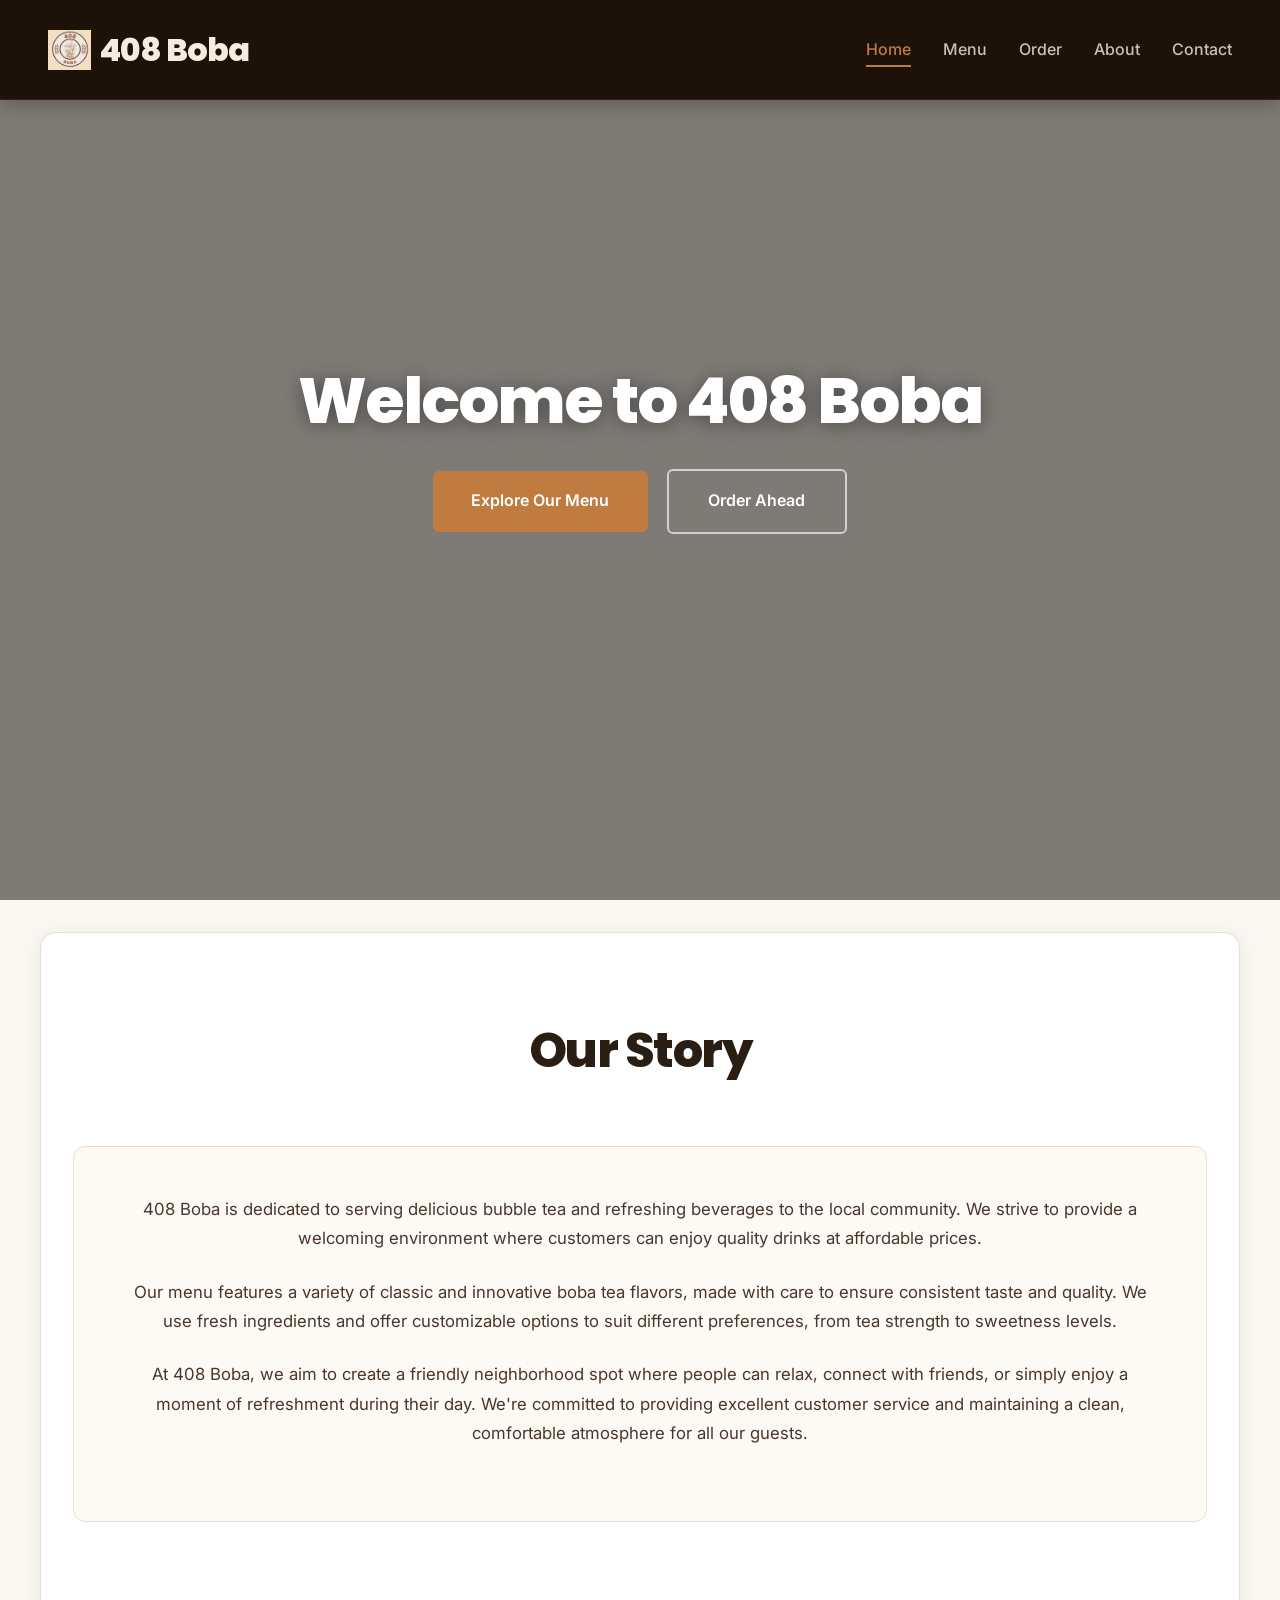
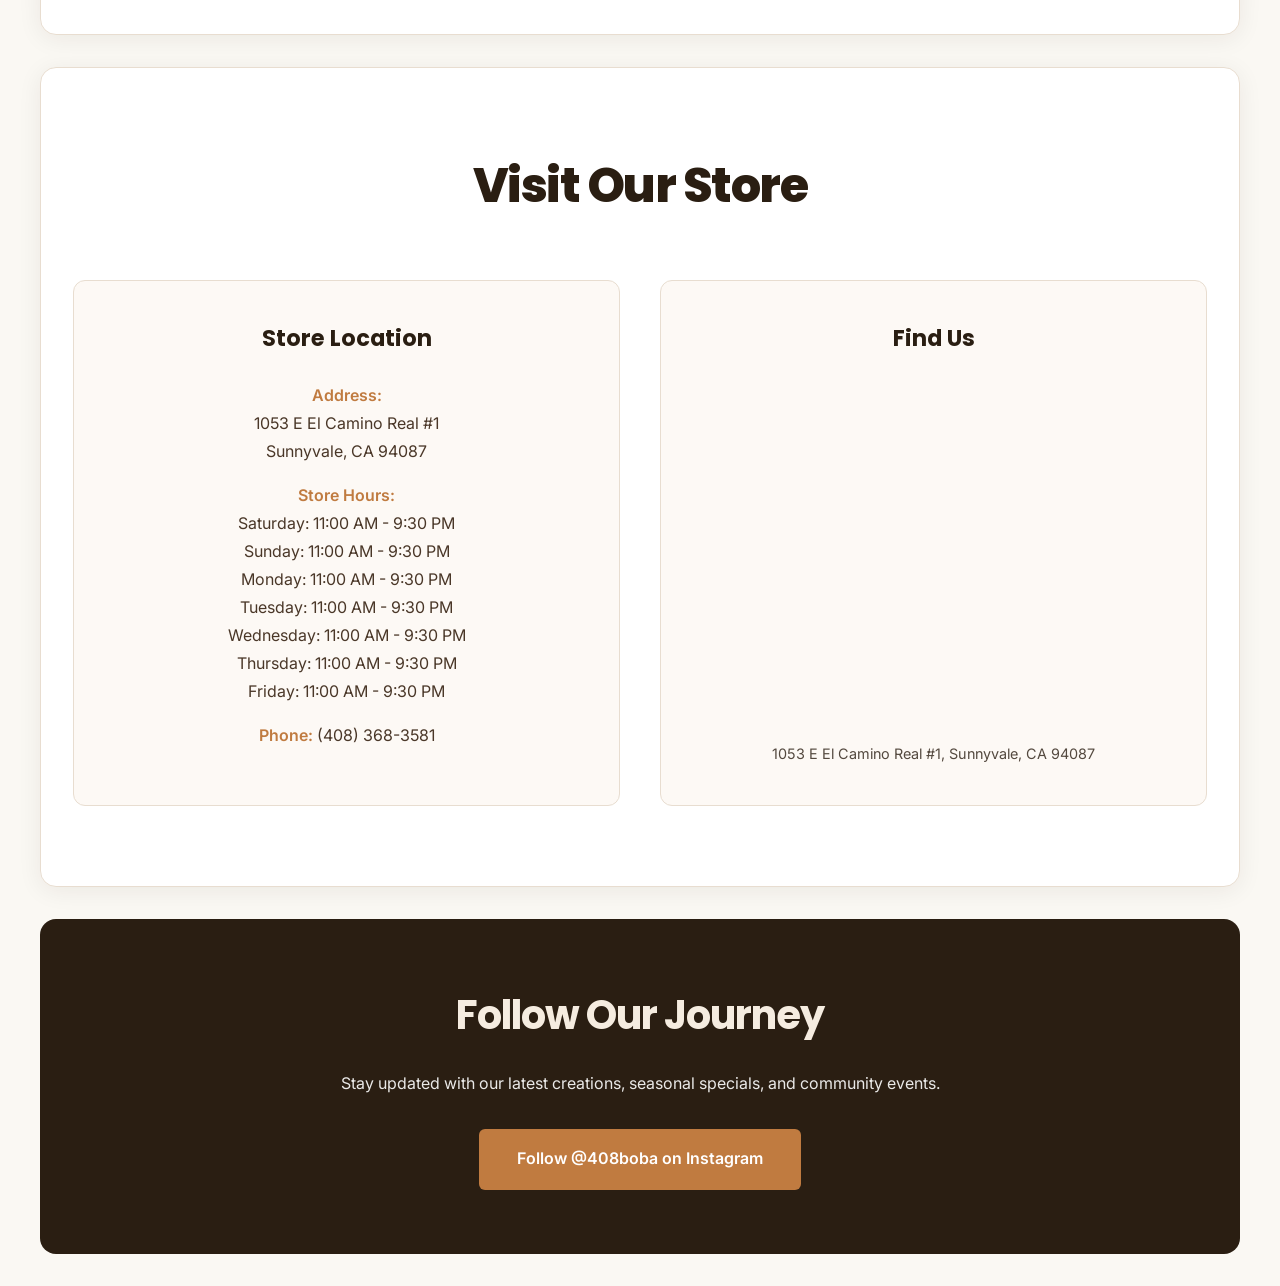
==== index.html @ faef3cdd "Fix File Structure" ====
<!DOCTYPE html>
<html lang="en">
<head>
    <meta charset="UTF-8">
    <meta name="viewport" content="width=device-width, initial-scale=1.0">
    <title>408 Boba - Premium Boba Tea Experience</title>
    <link rel="preconnect" href="https://fonts.googleapis.com">
    <link rel="preconnect" href="https://fonts.gstatic.com" crossorigin>
    <link href="https://fonts.googleapis.com/css2?family=Inter:wght@400;500;600;700&family=Poppins:wght@600;700;800&display=swap" rel="stylesheet">
    <link rel="stylesheet" href="style.css">
</head>
<body style="scroll-behavior: auto;">
    <header>
        <nav>
            <div class="logo">
                <img src="408BobaLogo.avif" alt="408 Boba" class="logo-image">
                <span class="logo-text" onclick="showPage('home')" style="cursor: pointer;">408 Boba</span>
            </div>
            <div class="mobile-menu-toggle" onclick="toggleMobileMenu()">
                <span></span>
                <span></span>
                <span></span>
            </div>
            <ul class="nav-links">
                <li><a href="javascript:void(0)" onclick="showPage('home')" class="nav-link active">Home</a></li>
                <li><a href="javascript:void(0)" onclick="showPage('menu')" class="nav-link">Menu</a></li>
                <li><a href="javascript:void(0)" onclick="showPage('order')" class="nav-link">Order</a></li>
                <li><a href="javascript:void(0)" onclick="showPage('about')" class="nav-link">About</a></li>
                <li><a href="javascript:void(0)" onclick="showPage('contact')" class="nav-link">Contact</a></li>
            </ul>
        </nav>
    </header>

    <!-- Home Page -->
    <div id="home" class="page active">
        <section class="hero">
            <div class="hero-video-background">
                <video muted playsinline preload="auto">
                    <source src="408BobaVid.mp4" type="video/mp4">
                    <!-- Fallback for browsers that don't support video -->
                </video>
                <div class="video-overlay"></div>
            </div>
            <div class="hero-content">
                <h1 class="welcome-message">Welcome to 408 Boba</h1>
                <div class="cta-buttons">
                    <a href="javascript:void(0)" onclick="showPage('menu')" class="cta-button">Explore Our Menu</a>
                    <a href="javascript:void(0)" onclick="showPage('order')" class="cta-button cta-secondary">Order Ahead</a>
                </div>
            </div>
        </section>

        <section class="section">
            <h2 class="section-title">Our Story</h2>
            <div class="section-content">
                <p>408 Boba is dedicated to serving delicious bubble tea and refreshing beverages to the local community. We strive to provide a welcoming environment where customers can enjoy quality drinks at affordable prices.</p>
                
                <p>Our menu features a variety of classic and innovative boba tea flavors, made with care to ensure consistent taste and quality. We use fresh ingredients and offer customizable options to suit different preferences, from tea strength to sweetness levels.</p>
                
                <p>At 408 Boba, we aim to create a friendly neighborhood spot where people can relax, connect with friends, or simply enjoy a moment of refreshment during their day. We're committed to providing excellent customer service and maintaining a clean, comfortable atmosphere for all our guests.</p>
            </div>
        </section>

        <section class="section">
            <h2 class="section-title">Visit Our Store</h2>
            <div class="location-grid">
                <div class="location-info">
                    <h3>Store Location</h3>
                    <p><strong>Address:</strong><br>1053 E El Camino Real #1<br>Sunnyvale, CA 94087</p>
                    <p><strong>Store Hours:</strong><br>
                    Saturday: 11:00 AM - 9:30 PM<br>
                    Sunday: 11:00 AM - 9:30 PM<br>
                    Monday: 11:00 AM - 9:30 PM<br>
                    Tuesday: 11:00 AM - 9:30 PM<br>
                    Wednesday: 11:00 AM - 9:30 PM<br>
                    Thursday: 11:00 AM - 9:30 PM<br>
                    Friday: 11:00 AM - 9:30 PM</p>
                    <p><strong>Phone:</strong> (408) 368-3581</p>
                </div>
                <div class="map-container">
                    <h4>Find Us</h4>
                    <iframe 
                        src="https://www.google.com/maps/embed?pb=!1m18!1m12!1m3!1d6343.109097451999!2d-122.00432909999998!3d37.3530533!2m3!1f0!2f0!3f0!3m2!1i1024!2i768!4f13.1!3m3!1m2!1s0x808fb5e5550dde5f%3A0xbf76cd5ca2c8a8cb!2s1053%20E%20El%20Camino%20Real%2C%20Sunnyvale%2C%20CA%2094087!5e0!3m2!1sen!2sus!4v1755993258382!5m2!1sen!2sus"
                        width="100%" 
                        height="300" 
                        style="border:0; border-radius: 8px;" 
                        allowfullscreen="" 
                        loading="lazy" 
                        referrerpolicy="no-referrer-when-downgrade">
                    </iframe>
                    <p style="margin-top: 1rem; font-size: 0.9rem; opacity: 0.8;">
                        1053 E El Camino Real #1, Sunnyvale, CA 94087
                    </p>
                </div>
            </div>
        </section>

        <section class="social-section">
            <h2 class="social-title">Follow Our Journey</h2>
            <p style="margin-bottom: 2rem; opacity: 0.9;">Stay updated with our latest creations, seasonal specials, and community events.</p>
            <a href="javascript:void(0)" class="instagram-link" onclick="openInstagram()">
                Follow @408boba on Instagram
            </a>
        </section>
    </div>

    <!-- Menu Page -->
    <div id="menu" class="page menu-page">
        <div class="menu-header">
            <h1 class="menu-title">Our Menu</h1>
            <p class="menu-subtitle">Handcrafted with passion, served with care</p>
            <div class="pricing-notice">
                <p><strong>Current pricing available on our <a href="javascript:void(0)" onclick="showPage('order')" style="color: #c07b40; text-decoration: underline;">Order Page</a></strong></p>
            </div>
        </div>


        <div class="menu-layout">

            <aside class="menu-tab-bar">
                <button class="menu-tab active" onclick="showCategory(this, 'cat-sig')">Signatures</button>
                <button class="menu-tab" onclick="showCategory(this, 'cat-classic')">Milk Teas</button>
                <button class="menu-tab" onclick="showCategory(this, 'cat-fruit')">Fruit Teas</button>
                <button class="menu-tab" onclick="showCategory(this, 'cat-matcha')">Matcha</button>
                <button class="menu-tab" onclick="showCategory(this, 'cat-juices')">Juices</button>
                <button class="menu-tab" onclick="showCategory(this, 'cat-smoothies')">Smoothies</button>
                <button class="menu-tab" onclick="showCategory(this, 'cat-lemon')">Lemonades</button>
                <button class="menu-tab" onclick="showCategory(this, 'cat-specialty')">Specialty</button>
                <button class="menu-tab" onclick="showCategory(this, 'cat-bakery')">Bakery</button>
            </aside>

            <div class="menu-categories">
            <!-- Signature Creations -->
            <div class="category" id="cat-sig">
                <h2 class="category-title">Signature Creations</h2>
                <div class="menu-grid">
                    <div class="menu-item">
                        <div class="menu-item-image" onclick="showPage('order')">
                            <img src="DrinkPhotos/MangoFlurry.jpg" alt="Mango Flurry" loading="lazy">
                        </div>
                        <div class="menu-item-content">
                            <h3>Mango Flurry</h3>
                            <p>Tropical mango blend with creamy milk base and mango pearls</p>
                        </div>
                    </div>
                    <div class="menu-item">
                        <div class="menu-item-image" onclick="showPage('order')">
                            <img src="DrinkPhotos/MangoFlurryWPoppingBoba.jpg" alt="Mango Flurry with Popping Boba" loading="lazy">
                        </div>
                        <div class="menu-item-content">
                            <h3>Mango Flurry Deluxe</h3>
                            <p>Our signature mango flurry enhanced with bursting popping boba</p>
                        </div>
                    </div>
                    <div class="menu-item">
                        <div class="menu-item-image" onclick="showPage('order')">
                            <img src="DrinkPhotos/OreoCrumble.jpg" alt="Oreo Crumble" loading="lazy">
                        </div>
                        <div class="menu-item-content">
                            <h3>Oreo Crumble</h3>
                            <p>Rich chocolate milk tea with crushed Oreo cookies and whipped cream</p>
                        </div>
                    </div>
                    <div class="menu-item">
                        <div class="menu-item-image" onclick="showPage('order')">
                            <img src="DrinkPhotos/Strawberry Paradise.jpg" alt="Strawberry Paradise" loading="lazy">
                        </div>
                        <div class="menu-item-content">
                            <h3>Strawberry Paradise</h3>
                            <p>Fresh strawberry blend with coconut cream and strawberry pearls</p>
                        </div>
                    </div>
                    <div class="menu-item">
                        <div class="menu-item-image" onclick="showPage('order')">
                            <img src="DrinkPhotos/StrawberryDrip.JPG" alt="Strawberry Drip" loading="lazy">
                        </div>
                        <div class="menu-item-content">
                            <h3>Strawberry Drip</h3>
                            <p>Layered strawberry tea with vanilla cream drip and fresh strawberries</p>
                        </div>
                    </div>
                    <div class="menu-item">
                        <div class="menu-item-image" onclick="showPage('order')">
                            <img src="DrinkPhotos/DewyDelight.jpg" alt="Dewy Delight" loading="lazy">
                        </div>
                        <div class="menu-item-content">
                            <h3>Dewy Delight</h3>
                            <p>Refreshing honeydew melon blend with coconut milk and pearls</p>
                        </div>
                    </div>
                </div>
            </div>

            <!-- Classic Milk Teas -->
            <div class="category" id="cat-classic">
                <h2 class="category-title">Classic Milk Teas</h2>
                <div class="menu-grid">
                    <div class="menu-item">
                        <div class="menu-item-image" onclick="showPage('order')">
                            <img src="DrinkPhotos/BrownSugarMilkTea.JPG" alt="Brown Sugar Milk Tea" loading="lazy">
                        </div>
                        <div class="menu-item-content">
                            <h3>Brown Sugar Milk Tea</h3>
                            <p>Rich brown sugar syrup with creamy milk tea and tapioca pearls</p>
                        </div>
                    </div>
                    <div class="menu-item">
                        <div class="menu-item-image" onclick="showPage('order')">
                            <img src="DrinkPhotos/LycheeBrownSugarMilkTea.JPG" alt="Lychee Brown Sugar Milk Tea" loading="lazy">
                        </div>
                        <div class="menu-item-content">
                            <h3>Lychee Brown Sugar Milk Tea</h3>
                            <p>Classic brown sugar milk tea elevated with sweet lychee flavor</p>
                        </div>
                    </div>
                    <div class="menu-item">
                        <div class="menu-item-image" onclick="showPage('order')">
                            <img src="DrinkPhotos/ThaiMilkTea.JPG" alt="Thai Milk Tea" loading="lazy">
                        </div>
                        <div class="menu-item-content">
                            <h3>Thai Milk Tea</h3>
                            <p>Traditional Thai tea blend with condensed milk and ice</p>
                        </div>
                    </div>
                    <div class="menu-item">
                        <div class="menu-item-image" onclick="showPage('order')">
                            <img src="DrinkPhotos/CoconutThaiMilkTea.JPG" alt="Coconut Thai Milk Tea" loading="lazy">
                        </div>
                        <div class="menu-item-content">
                            <h3>Coconut Thai Milk Tea</h3>
                            <p>Traditional Thai tea enhanced with rich coconut cream</p>
                        </div>
                    </div>
                    <div class="menu-item">
                        <div class="menu-item-image" onclick="showPage('order')">
                            <img src="DrinkPhotos/TaroBliss.jpg" alt="Taro Bliss" loading="lazy">
                        </div>
                        <div class="menu-item-content">
                            <h3>Taro Bliss</h3>
                            <p>Creamy taro root blend with milk and signature taro pearls</p>
                        </div>
                    </div>
                    <div class="menu-item">
                        <div class="menu-item-image" onclick="showPage('order')">
                            <img src="DrinkPhotos/TaroMilkTea.JPG" alt="Taro Milk Tea" loading="lazy">
                        </div>
                        <div class="menu-item-content">
                            <h3>Taro Milk Tea</h3>
                            <p>Classic taro milk tea with authentic purple root flavor</p>
                        </div>
                    </div>
                    <div class="menu-item">
                        <div class="menu-item-image" onclick="showPage('order')">
                            <img src="DrinkPhotos/OreoMilkTea.JPG" alt="Oreo Milk Tea" loading="lazy">
                        </div>
                        <div class="menu-item-content">
                            <h3>Oreo Milk Tea</h3>
                            <p>Cookies and cream milk tea with Oreo pieces and whipped topping</p>
                        </div>
                    </div>
                    <div class="menu-item">
                        <div class="menu-item-image" onclick="showPage('order')">
                            <img src="DrinkPhotos/BlackSesameMilkTea_files/BG9A3829.JPG" alt="Black Sesame Milk Tea" loading="lazy">
                        </div>
                        <div class="menu-item-content">
                            <h3>Black Sesame Milk Tea</h3>
                            <p>Nutty black sesame blend with creamy milk and tapioca pearls</p>
                        </div>
                    </div>
                    <div class="menu-item">
                        <div class="menu-item-image" onclick="showPage('order')">
                            <img src="DrinkPhotos/MangoMilkTea.jpg" alt="Mango Milk Tea" loading="lazy">
                        </div>
                        <div class="menu-item-content">
                            <h3>Mango Milk Tea</h3>
                            <p>Tropical mango flavor with smooth milk tea base</p>
                        </div>
                    </div>
                </div>
            </div>

            <!-- Fruit Tea & Refreshers -->
            <div class="category" id="cat-fruit">
                <h2 class="category-title">Fruit Tea & Refreshers</h2>
                <div class="menu-grid">
                    <div class="menu-item">
                        <div class="menu-item-image" onclick="showPage('order')">
                            <img src="DrinkPhotos/GuavaBlackTea.JPG" alt="Guava Black Tea" loading="lazy">
                        </div>
                        <div class="menu-item-content">
                            <h3>Guava Black Tea</h3>
                            <p>Refreshing black tea infused with tropical guava and fruit pearls</p>
                        </div>
                    </div>
                    <div class="menu-item">
                        <div class="menu-item-image" onclick="showPage('order')">
                            <img src="DrinkPhotos/GuavaMilkTea.JPG" alt="Guava Milk Tea" loading="lazy">
                        </div>
                        <div class="menu-item-content">
                            <h3>Guava Milk Tea</h3>
                            <p>Creamy guava milk tea with tropical fruit flavors and boba</p>
                        </div>
                    </div>
                    <div class="menu-item">
                        <div class="menu-item-image" onclick="showPage('order')">
                            <img src="DrinkPhotos/PeachMilkTea.jpg" alt="Peach Milk Tea" loading="lazy">
                        </div>
                        <div class="menu-item-content">
                            <h3>Peach Milk Tea</h3>
                            <p>Sweet peach flavor with creamy milk tea and peach pearls</p>
                        </div>
                    </div>
                    <div class="menu-item">
                        <div class="menu-item-image" onclick="showPage('order')">
                            <img src="DrinkPhotos/WatermelonJuicewithTajin.JPG" alt="Watermelon Juice with Tajin" loading="lazy">
                        </div>
                        <div class="menu-item-content">
                            <h3>Watermelon Juice with Tajin</h3>
                            <p>Fresh watermelon juice with a hint of Tajin spice for a unique kick</p>
                        </div>
                    </div>
                </div>
            </div>

            <!-- Matcha & Specialty -->
            <div class="category" id="cat-matcha">
                <h2 class="category-title">Matcha & Specialty</h2>
                <div class="menu-grid">
                    <div class="menu-item">
                        <div class="menu-item-image" onclick="showPage('order')">
                            <img src="DrinkPhotos/MatchaD'Amour.JPG" alt="Matcha D'Amour" loading="lazy">
                        </div>
                        <div class="menu-item-content">
                            <h3>Matcha D'Amour</h3>
                            <p>Premium matcha with sweet cream layers and matcha pearls</p>
                        </div>
                    </div>
                    <div class="menu-item">
                        <div class="menu-item-image" onclick="showPage('order')">
                            <img src="DrinkPhotos/MangoMatcha.JPG" alt="Mango Matcha" loading="lazy">
                        </div>
                        <div class="menu-item-content">
                            <h3>Mango Matcha</h3>
                            <p>Tropical mango combined with earthy matcha and coconut milk</p>
                        </div>
                    </div>
                    <div class="menu-item">
                        <div class="menu-item-image" onclick="showPage('order')">
                            <img src="DrinkPhotos/BananaCreamMatcha.JPG" alt="Banana Cream Matcha" loading="lazy">
                        </div>
                        <div class="menu-item-content">
                            <h3>Banana Cream Matcha</h3>
                            <p>Smooth banana cream blended with premium matcha and vanilla</p>
                        </div>
                    </div>
                </div>
            </div>

            <!-- Fresh Juices & Aguas Frescas -->
            <div class="category" id="cat-juices">
                <h2 class="category-title">Fresh Juices & Aguas Frescas</h2>
                <div class="menu-grid">
                    <div class="menu-item">
                        <div class="menu-item-image" onclick="showPage('order')">
                            <img src="DrinkPhotos/MangoJuiceWTajin.JPG" alt="Mango Juice with Tajin" loading="lazy">
                        </div>
                        <div class="menu-item-content">
                            <h3>Mango Juice with Tajin</h3>
                            <p>Tropical mango juice enhanced with chili-lime Tajin seasoning</p>
                        </div>
                    </div>
                    <div class="menu-item">
                        <div class="menu-item-image" onclick="showPage('order')">
                            <img src="DrinkPhotos/FreshCoconutJuice.JPG" alt="Fresh Coconut Juice" loading="lazy">
                        </div>
                        <div class="menu-item-content">
                            <h3>Fresh Coconut Juice</h3>
                            <p>Pure coconut water straight from young coconuts, naturally refreshing</p>
                        </div>
                    </div>
                    <div class="menu-item">
                        <div class="menu-item-image" onclick="showPage('order')">
                            <img src="DrinkPhotos/Jamaica.JPG" alt="Jamaica (Hibiscus Tea)" loading="lazy">
                        </div>
                        <div class="menu-item-content">
                            <h3>Jamaica (Hibiscus Tea)</h3>
                            <p>Traditional hibiscus flower tea, tart and refreshing with natural color</p>
                        </div>
                    </div>
                    <div class="menu-item">
                        <div class="menu-item-image" onclick="showPage('order')">
                            <img src="DrinkPhotos/Tamarindo.jpg" alt="Tamarindo" loading="lazy">
                        </div>
                        <div class="menu-item-content">
                            <h3>Tamarindo</h3>
                            <p>Sweet and tangy tamarind agua fresca, a Mexican classic</p>
                        </div>
                    </div>
                    <div class="menu-item">
                        <div class="menu-item-image" onclick="showPage('order')">
                            <img src="DrinkPhotos/Horchata.JPG" alt="Horchata" loading="lazy">
                        </div>
                        <div class="menu-item-content">
                            <h3>Horchata</h3>
                            <p>Creamy rice drink with cinnamon, vanilla, and a touch of sweetness</p>
                        </div>
                    </div>
                </div>
            </div>

            <!-- Smoothies & Creamy Delights -->
            <div class="category" id="cat-smoothies">
                <h2 class="category-title">Smoothies & Creamy Delights</h2>
                <div class="menu-grid">
                    <div class="menu-item">
                        <div class="menu-item-image" onclick="showPage('order')">
                            <img src="DrinkPhotos/MangoSmoothie.JPG" alt="Mango Smoothie" loading="lazy">
                        </div>
                        <div class="menu-item-content">
                            <h3>Mango Smoothie</h3>
                            <p>Thick and creamy mango smoothie with fresh fruit and yogurt</p>
                        </div>
                    </div>
                    <div class="menu-item">
                        <div class="menu-item-image" onclick="showPage('order')">
                            <img src="DrinkPhotos/MangoLassi.JPG" alt="Mango Lassi" loading="lazy">
                        </div>
                        <div class="menu-item-content">
                            <h3>Mango Lassi</h3>
                            <p>Traditional Indian yogurt drink with sweet mango and cardamom</p>
                        </div>
                    </div>
                    <div class="menu-item">
                        <div class="menu-item-image" onclick="showPage('order')">
                            <img src="DrinkPhotos/StrawberryMilk.JPG" alt="Strawberry Milk" loading="lazy">
                        </div>
                        <div class="menu-item-content">
                            <h3>Strawberry Milk</h3>
                            <p>Creamy fresh strawberry milk with real fruit pieces</p>
                        </div>
                    </div>
                    <div class="menu-item">
                        <div class="menu-item-image" onclick="showPage('order')">
                            <img src="DrinkPhotos/WatermelonMilk.JPG" alt="Watermelon Milk" loading="lazy">
                        </div>
                        <div class="menu-item-content">
                            <h3>Watermelon Milk</h3>
                            <p>Refreshing watermelon blended with creamy milk and ice</p>
                        </div>
                    </div>
                    <div class="menu-item">
                        <div class="menu-item-image" onclick="showPage('order')">
                            <img src="DrinkPhotos/Mangonada.JPG" alt="Mangonada" loading="lazy">
                        </div>
                        <div class="menu-item-content">
                            <h3>Mangonada</h3>
                            <p>Mexican-style mango smoothie with chili powder and chamoy</p>
                        </div>
                    </div>
                    <div class="menu-item">
                        <div class="menu-item-image" onclick="showPage('order')">
                            <img src="DrinkPhotos/JustPeachy.jpg" alt="Just Peachy" loading="lazy">
                        </div>
                        <div class="menu-item-content">
                            <h3>Just Peachy</h3>
                            <p>Creamy peach smoothie with yogurt and fresh peach chunks</p>
                        </div>
                    </div>
                </div>
            </div>

            <!-- Lemonades & Refreshers -->
            <div class="category" id="cat-lemon">
                <h2 class="category-title">Lemonades & Refreshers</h2>
                <div class="menu-grid">
                    <div class="menu-item">
                        <div class="menu-item-image" onclick="showPage('order')">
                            <img src="DrinkPhotos/FreshLemonade.JPG" alt="Fresh Lemonade" loading="lazy">
                        </div>
                        <div class="menu-item-content">
                            <h3>Fresh Lemonade</h3>
                            <p>Classic fresh-squeezed lemonade with real lemons and pure cane sugar</p>
                        </div>
                    </div>
                    <div class="menu-item">
                        <div class="menu-item-image" onclick="showPage('order')">
                            <img src="DrinkPhotos/MangoLemonade.JPG" alt="Mango Lemonade" loading="lazy">
                        </div>
                        <div class="menu-item-content">
                            <h3>Mango Lemonade</h3>
                            <p>Tropical twist on classic lemonade with fresh mango puree</p>
                        </div>
                    </div>
                    <div class="menu-item">
                        <div class="menu-item-image" onclick="showPage('order')">
                            <img src="DrinkPhotos/StrawberryLemonade.JPG" alt="Strawberry Lemonade" loading="lazy">
                        </div>
                        <div class="menu-item-content">
                            <h3>Strawberry Lemonade</h3>
                            <p>Sweet strawberries blended with tart lemonade for perfect balance</p>
                        </div>
                    </div>
                    <div class="menu-item">
                        <div class="menu-item-image" onclick="showPage('order')">
                            <img src="DrinkPhotos/PeachLemonade.JPG" alt="Peach Lemonade" loading="lazy">
                        </div>
                        <div class="menu-item-content">
                            <h3>Peach Lemonade</h3>
                            <p>Juicy peach flavor combined with zesty fresh lemonade</p>
                        </div>
                    </div>
                    <div class="menu-item">
                        <div class="menu-item-image" onclick="showPage('order')">
                            <img src="DrinkPhotos/LemonWhip.JPG" alt="Lemon Whip" loading="lazy">
                        </div>
                        <div class="menu-item-content">
                            <h3>Lemon Whip</h3>
                            <p>Creamy lemon dessert drink with whipped cream and lemon zest</p>
                        </div>
                    </div>
                </div>
            </div>

            <!-- Specialty Milk Teas -->
            <div class="category" id="cat-specialty">
                <h2 class="category-title">Specialty Milk Teas</h2>
                <div class="menu-grid">
                    <div class="menu-item">
                        <div class="menu-item-image" onclick="showPage('order')">
                            <img src="DrinkPhotos/StrawberryMilkTea.JPG" alt="Strawberry Milk Tea" loading="lazy">
                        </div>
                        <div class="menu-item-content">
                            <h3>Strawberry Milk Tea</h3>
                            <p>Sweet strawberry milk tea with fresh fruit flavor and pearls</p>
                        </div>
                    </div>
                    <div class="menu-item">
                        <div class="menu-item-image" onclick="showPage('order')">
                            <img src="DrinkPhotos/CoconutHorchataBoba.JPG" alt="Coconut Horchata Boba" loading="lazy">
                        </div>
                        <div class="menu-item-content">
                            <h3>Coconut Horchata Boba</h3>
                            <p>Fusion drink combining coconut milk with traditional horchata and boba</p>
                        </div>
                    </div>
                </div>
            </div>

            <!-- Bakery Items -->
            <div class="category" id="cat-bakery">
                <h2 class="category-title">Bakery Items</h2>
                <div class="menu-grid">
                    <div class="menu-item">
                        <div class="menu-item-image" onclick="showPage('order')">
                            <img src="DrinkPhotos/ArrozConLecheWStrawberry.JPG" alt="Arroz Con Leche with Strawberry" loading="lazy">
                        </div>
                        <div class="menu-item-content">
                            <h3>Arroz Con Leche with Strawberry</h3>
                            <p>Traditional rice pudding dessert topped with fresh strawberries</p>
                        </div>
                    </div>
                    <div class="menu-item">
                        <div class="menu-item-image" onclick="showPage('order')">
                            <img src="DrinkPhotos/BananaStepsConLeche.JPG" alt="Banana Steps Con Leche" loading="lazy">
                        </div>
                        <div class="menu-item-content">
                            <h3>Banana Steps Con Leche</h3>
                            <p>Layered banana dessert with dulce de leche and cream</p>
                        </div>
                    </div>
                </div>
            </div>
        </div>
        </div><!-- end menu-layout -->
    </div>

    <!-- About Page -->
    <div id="about" class="page content-page">
        <div class="page-header">
            <h1 class="page-title">About 408 Boba</h1>
            <p class="menu-subtitle">Our passion for authentic boba culture and community</p>
        </div>

        <div class="section">
            <div class="section-content">
                <h3 class="about-section-title">Our Mission</h3>
                <p>408 Boba is a local boba tea shop committed to serving quality beverages in a friendly and welcoming environment. We believe that great drinks bring people together, and our mission is to create a space where customers can relax, connect with friends, and enjoy expertly crafted boba teas. We aim to provide delicious drinks, excellent customer service, and a comfortable atmosphere that makes every visit memorable.</p>
                
                <h3 class="about-section-title">Our Values</h3>
                <p><strong>Quality:</strong> We use fresh, high-quality ingredients and maintain strict standards in preparing our drinks. From our carefully selected teas to our perfectly cooked tapioca pearls, we ensure consistent taste and quality in every cup we serve.</p>
                <p><strong>Community:</strong> We strive to be more than just a boba shop - we want to be a gathering place for our local community. Whether you're studying, meeting friends, or taking a break from your day, we aim to provide a welcoming space for everyone.</p>
                <p><strong>Service:</strong> Our team is dedicated to providing friendly, efficient, and personalized service. We take the time to understand your preferences and help you discover new flavors, ensuring every interaction is positive and memorable.</p>
                <p><strong>Variety:</strong> We offer an extensive menu with a wide range of flavors, toppings, and customization options. From classic milk teas to innovative seasonal creations, we cater to diverse tastes and dietary preferences, including dairy-free and sugar-free alternatives.</p>
                
                <h3 class="about-section-title">Our Team</h3>
                <p>Our passionate and friendly staff brings enthusiasm and expertise to every drink we prepare. Each team member is thoroughly trained in our preparation methods and committed to maintaining our high standards. We believe that great customer service starts with knowledgeable, caring staff who take pride in their work and genuinely enjoy helping customers discover their perfect drink.</p>
                
                <h3 class="about-section-title">Our Commitment</h3>
                <p>We are committed to continuous improvement and staying current with trends in the boba tea industry. We regularly update our menu with seasonal offerings and customer favorites, always seeking feedback to enhance our products and service. Our goal is to be your go-to destination for quality boba tea in a comfortable, friendly environment.</p>
                
                <h3 class="about-section-title">Visit Us</h3>
                <p>We look forward to welcoming you to 408 Boba and sharing our passion for great boba tea with you. Whether you're a longtime boba enthusiast or trying it for the first time, our team is here to guide you through our menu and help you find something delicious. Come experience the 408 Boba difference - we're confident you'll become a regular customer and part of our growing community.</p>
            </div>
        </div>
    </div>

    <!-- Contact Page -->
    <div id="contact" class="page content-page">
        <div class="page-header">
            <h1 class="page-title">Get in Touch</h1>
            <p class="menu-subtitle">We'd love to hear from you</p>
        </div>

        <div class="section">
            <div class="contact-grid">
                <div class="contact-card">
                    <h3>Visit Us</h3>
                    <p><strong>Address:</strong><br>
                    1053 E El Camino Real #1<br>
                    Sunnyvale, CA 94087</p>
                    <p><strong>Parking:</strong><br>
                    Free parking available for quick pickup</p>
                </div>
                
                <div class="contact-card">
                    <h3>Store Hours</h3>
                    <p><strong>Saturday:</strong><br>11:00 AM - 9:30 PM</p>
                    <p><strong>Sunday:</strong><br>11:00 AM - 9:30 PM</p>
                    <p><strong>Monday:</strong><br>11:00 AM - 9:30 PM</p>
                    <p><strong>Tuesday:</strong><br>11:00 AM - 9:30 PM</p>
                    <p><strong>Wednesday:</strong><br>11:00 AM - 9:30 PM</p>
                    <p><strong>Thursday:</strong><br>11:00 AM - 9:30 PM</p>
                    <p><strong>Friday:</strong><br>11:00 AM - 9:30 PM</p>
                    <p><em>Holiday hours may vary</em></p>
                </div>
                
                <div class="contact-card">
                    <h3>Contact Info</h3>
                    <p><strong>Phone:</strong><br>(408) 368-3581</p>
                    <p><strong>Email:</strong><br>hello@4o8boba.com</p>
                </div>
                
                <div class="contact-card">
                    <h3>Connect With Us</h3>
                    <p><strong>Instagram:</strong><br>@408boba</p>
                    <p><strong>Facebook:</strong><br>408 Boba Sunnyvale</p>
                    <p><strong>Yelp:</strong><br>408 Boba Reviews</p>
                    <p><em>Tag us in your photos!</em></p>
                </div>
                
                <div class="contact-card">
                    <h3>Private Events</h3>
                    <p><strong>Planning a party or gathering?</strong><br>We offer catering services and group ordering for special events. Contact us to discuss custom drink packages and bulk orders for your celebration.</p>
                </div>
                
                <div class="contact-card">
                    <h3>Work With Us</h3>
                    <p><strong>Join our team!</strong><br>We're always looking for friendly, energetic people to join our boba family. Stop by with your resume or call us to learn about current opportunities.</p>
                </div>
                
            </div>
            
            <div class="section-content" style="margin-top: 3rem; text-align: center;">
                <h3 style="font-size: 1.5rem; margin-bottom: 1.5rem; color: #2c3e50;">We Value Your Feedback</h3>
                <p>Your experience matters to us! Whether you have suggestions, compliments, or concerns, we're always listening. Reach out through any of the channels above, and we'll get back to you as soon as possible.</p>
                <p style="margin-top: 2rem;"><strong>Can't find what you're looking for?</strong> Call us at (408) 368-3581 and speak directly with our friendly team.</p>
            </div>
        </div>
    </div>

    <!-- Order Page -->
    <div id="order" class="page content-page">
        <div class="page-header">
            <h1 class="page-title">Order Online</h1>
            <p class="menu-subtitle">Quick, easy ordering for pickup and delivery</p>
        </div>

        <div class="section">
            <!-- Order Ahead Section -->
            <div class="order-ahead-section">
                <div class="order-ahead-header">
                    <h2 class="order-title">Order Ahead & Skip the Wait</h2>
                    <p class="order-subtitle">Get your favorite boba delivered or ready for pickup in minutes</p>
                </div>
                <div class="delivery-platforms">
                    <div class="platform-card" onclick="openOrderLink('uber-eats')">
                        <h3>Uber Eats</h3>
                        <p>Fast delivery</p>
                    </div>
                    <div class="platform-card" onclick="openOrderLink('doordash')">
                        <h3>DoorDash</h3>
                        <p>Quick & reliable</p>
                    </div>
                    <div class="platform-card" onclick="openOrderLink('grubhub')">
                        <h3>Grubhub</h3>
                        <p>Easy ordering</p>
                    </div>
                </div>
            </div>
        </div>
    </div>

    <script src="script.js"></script>
</body>
</html>
---- style.css ----
* {
    margin: 0;
    padding: 0;
    box-sizing: border-box;
}

body {
    font-family: 'Inter', 'SF Pro Display', -apple-system, BlinkMacSystemFont, 'Segoe UI', Roboto, sans-serif;
    line-height: 1.6;
    color: #2a1e12;
    overflow-x: hidden;
    background: #faf8f3;
    min-height: 100vh;
}

/* Header */
header {
    background: rgba(26, 15, 6, 0.97);
    backdrop-filter: blur(20px);
    padding: 1.5rem 0;
    position: fixed;
    width: 100%;
    top: 0;
    z-index: 1000;
    border-bottom: 1px solid rgba(255,255,255,0.08);
    transition: all 0.3s ease;
    box-shadow: 0 2px 20px rgba(0,0,0,0.3);
}

nav {
    display: flex;
    justify-content: space-between;
    align-items: center;
    width: 100%;
    padding: 0 3rem;
}

.logo {
    display: flex;
    align-items: center;
    gap: 0.5rem;
}

.logo-image {
    height: 40px;
    width: auto;
    object-fit: contain;
    transition: all 0.3s ease;
}

.logo-text {
    font-size: 2rem;
    font-weight: 800;
    font-family: 'Poppins', 'Inter', sans-serif;
    color: #f5ece0;
    letter-spacing: -1px;
}

.nav-links {
    display: flex;
    list-style: none;
    gap: 2rem;
}

.nav-links a {
    color: rgba(245, 236, 224, 0.8);
    text-decoration: none;
    font-weight: 500;
    font-size: 1rem;
    font-family: 'Inter', sans-serif;
    transition: all 0.3s ease;
    position: relative;
    padding: 0.5rem 0;
}

.nav-links a:hover,
.nav-links a.active {
    color: #c07b40;
}

.nav-links a::after {
    content: '';
    position: absolute;
    width: 0;
    height: 2px;
    bottom: 0;
    left: 0;
    background: #c07b40;
    transition: width 0.3s ease;
}

.nav-links a:hover::after,
.nav-links a.active::after {
    width: 100%;
}

/* Mobile Menu Toggle */
.mobile-menu-toggle {
    display: none;
    flex-direction: column;
    cursor: pointer;
    padding: 0.5rem;
    z-index: 1001;
    border: 2px solid rgba(255, 255, 255, 0.15);
    border-radius: 8px;
    background: rgba(255, 255, 255, 0.06);
    transition: all 0.3s ease;
}

.mobile-menu-toggle:hover {
    background: rgba(255, 255, 255, 0.12);
}

.mobile-menu-toggle span {
    width: 25px;
    height: 3px;
    background: #f5ece0;
    margin: 3px 0;
    transition: all 0.3s ease;
    border-radius: 2px;
}

.mobile-menu-toggle.active span:nth-child(1) {
    transform: rotate(45deg) translate(5px, 5px);
}

.mobile-menu-toggle.active span:nth-child(2) {
    opacity: 0;
}

.mobile-menu-toggle.active span:nth-child(3) {
    transform: rotate(-45deg) translate(7px, -6px);
}

/* Pages */
.page {
    display: none;
    opacity: 0;
    transform: translateY(20px);
    transition: all 0.4s ease;
}

.page.active {
    display: block;
    animation: pageSlideIn 0.5s ease-out forwards;
}

@keyframes pageSlideIn {
    0% {
        opacity: 0;
        transform: translateY(20px);
    }
    100% {
        opacity: 1;
        transform: translateY(0);
    }
}

/* Page Loading */
.page-loading::before {
    content: '';
    position: fixed;
    top: 50%;
    left: 50%;
    width: 36px;
    height: 36px;
    margin: -18px 0 0 -18px;
    border: 3px solid rgba(192, 123, 64, 0.25);
    border-top: 3px solid #c07b40;
    border-radius: 50%;
    z-index: 10000;
    animation: spin 0.8s linear infinite;
    pointer-events: none;
}

@keyframes spin {
    0% { transform: rotate(0deg); }
    100% { transform: rotate(360deg); }
}

/* Hero Section */
.hero {
    height: 100vh;
    display: flex;
    align-items: center;
    justify-content: center;
    text-align: center;
    position: relative;
    color: white;
    overflow: hidden;
}

.hero-video-background {
    position: absolute;
    top: 0;
    left: 0;
    width: 100%;
    height: 100%;
    z-index: 1;
}

.hero-video-background video {
    position: absolute;
    top: 0;
    left: 0;
    width: 100%;
    height: 100%;
    object-fit: cover;
    object-position: center;
}

.video-overlay {
    position: absolute;
    top: 0;
    left: 0;
    width: 100%;
    height: 100%;
    background: rgba(12, 7, 3, 0.52);
    z-index: 2;
}

.hero-content {
    width: 100%;
    max-width: 900px;
    z-index: 3;
    position: relative;
    text-align: center;
}

.welcome-message {
    font-size: clamp(2rem, 5vw, 4.5rem);
    font-weight: 800;
    font-family: 'Poppins', 'Inter', sans-serif;
    margin-bottom: 1.5rem;
    letter-spacing: -2px;
    color: #ffffff;
    text-shadow: 0 2px 20px rgba(0,0,0,0.4);
    line-height: 1.1;
    white-space: nowrap;
    text-align: center;
    width: 100%;
}

.hero-subtitle {
    font-size: 1.3rem;
    font-weight: 400;
    font-family: 'Inter', sans-serif;
    font-style: italic;
    color: rgba(255, 255, 255, 0.88);
    margin-bottom: 2.5rem;
    line-height: 1.7;
}

.cta-button {
    display: inline-block;
    background: #c07b40;
    color: white;
    padding: 1.1rem 2.4rem;
    text-decoration: none;
    border-radius: 6px;
    font-weight: 600;
    font-size: 1rem;
    transition: background 0.2s ease, transform 0.2s ease;
    cursor: pointer;
    min-width: 180px;
    text-align: center;
    box-sizing: border-box;
}

.cta-button:hover {
    background: #a6692f;
    transform: translateY(-2px);
}

.cta-buttons {
    display: flex;
    gap: 1.2rem;
    justify-content: center;
    align-items: center;
    flex-wrap: wrap;
    margin-top: 2rem;
}

.cta-secondary {
    display: inline-block;
    background: transparent;
    color: white;
    padding: 1.1rem 2.4rem;
    text-decoration: none;
    border-radius: 6px;
    font-weight: 600;
    font-size: 1rem;
    transition: background 0.2s ease, transform 0.2s ease;
    border: 2px solid rgba(255, 255, 255, 0.65);
    cursor: pointer;
    min-width: 180px;
    text-align: center;
    box-sizing: border-box;
}

.cta-secondary:hover {
    background: rgba(255, 255, 255, 0.1);
    transform: translateY(-2px);
}

/* Section Styling */
.section {
    padding: 5rem 2rem;
    max-width: 1200px;
    margin: 2rem auto;
    opacity: 0;
    transform: translateY(40px);
    transition: opacity 0.8s ease, transform 0.8s ease;
    position: relative;
    background: #ffffff;
    border-radius: 16px;
    box-shadow: 0 4px 24px rgba(42, 30, 18, 0.07);
    border: 1px solid #e8ddd0;
}

.section.fade-in {
    opacity: 1;
    transform: translateY(0);
}

.section-title {
    font-size: 3rem;
    font-weight: 800;
    font-family: 'Poppins', 'Inter', sans-serif;
    text-align: center;
    margin-bottom: 3.5rem;
    color: #2a1e12;
    letter-spacing: -1.5px;
    opacity: 0;
    transform: translateY(30px);
    transition: opacity 0.8s ease, transform 0.8s ease;
    position: relative;
}

.section-title::after {
    content: '';
    position: absolute;
    bottom: -1rem;
    left: 50%;
    transform: translateX(-50%);
    width: 50px;
    height: 3px;
    background: #c07b40;
    border-radius: 2px;
    opacity: 0;
    transition: opacity 0.8s ease 0.2s;
}

.section-title.fade-in::after {
    opacity: 1;
}

.section-title.fade-in {
    opacity: 1;
    transform: translateY(0);
}

/* Section content */
.section-content {
    background: #fdf9f5;
    padding: 3rem;
    border-radius: 12px;
    border: 1px solid #e8ddd0;
    margin: 2rem 0;
    opacity: 0;
    transform: translateY(30px);
    transition: opacity 0.8s ease, transform 0.8s ease;
}

/* Home page "Our Story" section */
#home .section-content {
    background: #fdf9f5;
    padding: 3rem;
    border-radius: 12px;
    border: 1px solid #e8ddd0;
    margin: 2rem 0;
    opacity: 1 !important;
    transform: translateY(0) !important;
}

.section-content.fade-in {
    opacity: 1;
    transform: translateY(0);
}

/* About/Contact page text */
#about .section-content p,
#contact .section-content p {
    font-size: 1.05rem;
    line-height: 1.75;
    color: #2a1e12;
    margin-bottom: 1.5rem;
    font-weight: 400;
    font-family: 'Inter', sans-serif;
    text-align: left;
}

/* Home Our Story text */
#home .section-content p {
    font-size: 1.05rem;
    line-height: 1.75;
    color: #4a3728;
    margin-bottom: 1.5rem;
    font-weight: 400;
    font-family: 'Inter', sans-serif;
    text-align: center;
}

.section-content strong {
    font-weight: 600;
    color: #c07b40;
}

/* Location Section */
.location-grid {
    display: grid;
    grid-template-columns: 1fr 1fr;
    gap: 2.5rem;
    margin-top: 2rem;
    opacity: 0;
    transform: translateY(40px);
    transition: opacity 0.8s ease, transform 0.8s ease;
}

.location-grid.fade-in {
    opacity: 1;
    transform: translateY(0);
}

.location-info {
    background: #fdf9f5;
    padding: 2.5rem;
    border-radius: 12px;
    border: 1px solid #e8ddd0;
    text-align: center;
}

.location-info h3 {
    font-size: 1.4rem;
    font-weight: 700;
    margin-bottom: 1.5rem;
    color: #2a1e12;
    font-family: 'Poppins', sans-serif;
}

.location-info p {
    color: #4a3728;
    line-height: 1.75;
    margin-bottom: 1rem;
    font-weight: 400;
    font-family: 'Inter', sans-serif;
    font-size: 1rem;
}

.location-info strong {
    font-weight: 600;
    color: #c07b40;
}

.map-container {
    background: #fdf9f5;
    border-radius: 12px;
    padding: 2.5rem;
    border: 1px solid #e8ddd0;
    height: 100%;
    display: flex;
    flex-direction: column;
    text-align: center;
}

.map-container h4 {
    font-size: 1.4rem;
    font-weight: 700;
    font-family: 'Poppins', 'Inter', sans-serif;
    margin-bottom: 1.5rem;
    color: #2a1e12;
}

.map-container iframe {
    border-radius: 8px;
    flex: 1;
    min-height: 250px;
}

/* Social Section */
.social-section {
    background: #2a1e12;
    color: white;
    text-align: center;
    padding: 4rem 2rem;
    opacity: 0;
    transform: translateY(40px);
    transition: opacity 0.8s ease, transform 0.8s ease;
    border-radius: 16px;
    margin: 2rem auto;
    max-width: 1200px;
}

.social-section.fade-in {
    opacity: 1;
    transform: translateY(0);
}

.social-title {
    font-size: 2.5rem;
    font-weight: 700;
    font-family: 'Poppins', 'Inter', sans-serif;
    margin-bottom: 1.5rem;
    letter-spacing: -1px;
    color: #f5ece0;
}

.instagram-link {
    display: inline-block;
    background: #c07b40;
    color: white;
    padding: 1.1rem 2.4rem;
    border-radius: 6px;
    text-decoration: none;
    font-weight: 600;
    transition: background 0.2s ease, transform 0.2s ease;
}

.instagram-link:hover {
    background: #a6692f;
    transform: translateY(-2px);
}

/* Menu Page */
.menu-page {
    padding-top: 6rem;
    min-height: 100vh;
    background: #faf8f3;
}

/* About and Contact Pages */
.content-page {
    padding-top: 6rem;
    min-height: 100vh;
    background: #faf8f3;
}

.menu-header {
    text-align: center;
    padding: 4rem 2rem;
    background: #ffffff;
    margin-bottom: 3rem;
    border-radius: 16px;
    box-shadow: 0 4px 24px rgba(42, 30, 18, 0.07);
    border: 1px solid #e8ddd0;
    max-width: 1200px;
    margin-left: auto;
    margin-right: auto;
    opacity: 0;
    transform: translateY(40px);
    transition: opacity 0.8s ease, transform 0.8s ease;
}

.menu-header.fade-in {
    opacity: 1;
    transform: translateY(0);
}

.menu-title {
    font-size: 3.5rem;
    font-weight: 800;
    font-family: 'Poppins', 'Inter', sans-serif;
    color: #2a1e12;
    margin-bottom: 1rem;
    letter-spacing: -1.5px;
}

.menu-subtitle {
    font-size: 1.2rem;
    color: #7a6652;
    font-weight: 400;
    font-family: 'Inter', sans-serif;
    font-style: italic;
}

.pricing-notice {
    margin-top: 1rem;
    color: #7a6652;
}

.menu-categories {
    flex: 1;
    min-width: 0;
    padding: 0 0 0 2rem;
    margin: 0;
    max-width: none;
}

/* Menu Layout — sidebar + content */
.menu-layout {
    display: flex;
    align-items: stretch;
    gap: 0;
    max-width: 1280px;
    margin: 0 auto;
    padding: 2rem 2rem 4rem;
}

/* Vertical Sidebar Tab Bar */
.menu-tab-bar {
    display: flex;
    flex-direction: column;
    justify-content: space-evenly;
    gap: 0;
    width: 200px;
    flex-shrink: 0;
    background: transparent;
    padding-right: 1.5rem;
    padding-top: 4.5rem;
    border-right: 2px solid #e8ddd0;
    overflow: visible;
}

.menu-tab {
    display: block;
    width: 100%;
    text-align: left;
    background: transparent;
    border: none;
    border-left: 3px solid transparent;
    color: #7a6652;
    padding: 0.75rem 1rem;
    border-radius: 0 6px 6px 0;
    font-size: 0.92rem;
    font-weight: 500;
    font-family: 'Inter', sans-serif;
    cursor: pointer;
    transition: all 0.18s ease;
    white-space: nowrap;
    letter-spacing: 0;
}

.menu-tab:hover {
    background: #fdf2e9;
    color: #c07b40;
    border-left-color: #e8c49a;
}

.menu-tab.active {
    background: #fdf2e9;
    color: #c07b40;
    font-weight: 700;
    border-left-color: #c07b40;
}

/* Category tabs — only show active */
.menu-categories .category {
    display: none;
    margin-bottom: 0;
}

.menu-categories .category.active-category {
    display: block;
    animation: fadeInCat 0.3s ease;
}

@keyframes fadeInCat {
    from { opacity: 0; transform: translateY(8px); }
    to   { opacity: 1; transform: translateY(0); }
}

.category {
    margin-bottom: 4rem;
}

.category-title {
    font-size: 2rem;
    font-weight: 700;
    font-family: 'Poppins', 'Inter', sans-serif;
    margin-bottom: 2rem;
    color: #c07b40;
    text-align: center;
    letter-spacing: -0.5px;
}

.menu-grid {
    display: grid;
    grid-template-columns: repeat(auto-fit, minmax(300px, 1fr));
    gap: 1.5rem;
}

.menu-item {
    background: #ffffff;
    border-radius: 12px;
    overflow: hidden;
    box-shadow: 0 2px 12px rgba(42, 30, 18, 0.07);
    transition: box-shadow 0.3s ease, transform 0.3s ease;
    border: 1px solid #e8ddd0;
    opacity: 0;
    transform: translateY(20px);
}

.menu-item.fade-in {
    opacity: 1;
    transform: translateY(0);
}

.menu-item:hover {
    transform: translateY(-4px);
    box-shadow: 0 8px 28px rgba(42, 30, 18, 0.12);
}

.menu-item.fade-in:hover {
    transform: translateY(-4px);
}

.menu-item-image {
    width: 100%;
    height: 220px;
    overflow: hidden;
    cursor: pointer;
    background: #f5ece0;
}

.menu-item-image img {
    width: 100%;
    height: 100%;
    object-fit: cover;
    object-position: center;
    transition: transform 0.4s ease;
}

.menu-item:hover .menu-item-image img {
    transform: scale(1.05);
}

.menu-item-content {
    padding: 1.5rem;
    text-align: center;
}

.menu-item h3 {
    font-size: 1.15rem;
    font-weight: 700;
    font-family: 'Poppins', 'Inter', sans-serif;
    margin-bottom: 0.4rem;
    color: #2a1e12;
}

.menu-item p {
    color: #7a6652;
    font-size: 0.9rem;
    line-height: 1.6;
    margin-bottom: 0;
    font-weight: 400;
    font-family: 'Inter', sans-serif;
}

/* About Section Styling */
.about-section-title {
    font-size: 1.8rem;
    font-weight: 700;
    font-family: 'Poppins', 'Inter', sans-serif;
    margin-bottom: 1.2rem;
    margin-top: 2.5rem;
    color: #2a1e12;
    position: relative;
    padding-bottom: 0.5rem;
}

.about-section-title:first-child {
    margin-top: 0;
}

.about-section-title::after {
    content: '';
    position: absolute;
    bottom: 0;
    left: 0;
    width: 40px;
    height: 2px;
    background: #c07b40;
    border-radius: 2px;
}

/* Page Header */
.page-header {
    background: #ffffff;
    padding: 4rem 2rem;
    text-align: center;
    margin-bottom: 3rem;
    border-radius: 16px;
    box-shadow: 0 4px 24px rgba(42, 30, 18, 0.07);
    border: 1px solid #e8ddd0;
    max-width: 1200px;
    margin-left: auto;
    margin-right: auto;
}

.page-title {
    font-size: 3.5rem;
    font-weight: 800;
    font-family: 'Poppins', 'Inter', sans-serif;
    color: #2a1e12;
    margin-bottom: 1rem;
    letter-spacing: -1.5px;
}

/* Contact Page */
.contact-grid {
    display: grid;
    grid-template-columns: repeat(auto-fit, minmax(300px, 1fr));
    gap: 1.5rem;
    margin-top: 2rem;
}

.contact-card {
    background: #fdf9f5;
    padding: 2.5rem;
    border-radius: 12px;
    border: 1px solid #e8ddd0;
    text-align: center;
    transition: box-shadow 0.3s ease, transform 0.3s ease;
    opacity: 0;
    transform: translateY(20px);
}

.contact-card.fade-in {
    opacity: 1;
    transform: translateY(0);
}

.contact-card:hover {
    transform: translateY(-3px);
    box-shadow: 0 8px 24px rgba(42, 30, 18, 0.1);
}

.contact-card h3 {
    font-size: 1.3rem;
    font-weight: 700;
    font-family: 'Poppins', 'Inter', sans-serif;
    margin-bottom: 1.2rem;
    color: #2a1e12;
}

.contact-card p {
    color: #4a3728;
    line-height: 1.75;
    margin-bottom: 1rem;
    font-weight: 400;
    font-family: 'Inter', sans-serif;
}

.contact-card strong {
    color: #c07b40;
    font-weight: 600;
}

/* Order Page */
.order-ahead-section {
    max-width: 1200px;
    margin: 0 auto 4rem auto;
    padding: 0 2rem;
    opacity: 0;
    transform: translateY(30px);
    transition: opacity 0.8s ease, transform 0.8s ease;
}

.order-ahead-section.fade-in {
    opacity: 1;
    transform: translateY(0);
}

.order-ahead-header {
    text-align: center;
    margin-bottom: 2.5rem;
    background: #ffffff;
    padding: 3rem 2rem;
    border-radius: 16px;
    box-shadow: 0 4px 24px rgba(42, 30, 18, 0.07);
    border: 1px solid #e8ddd0;
}

.order-title {
    font-size: 2.2rem;
    font-weight: 700;
    font-family: 'Poppins', 'Inter', sans-serif;
    color: #2a1e12;
    margin-bottom: 0.75rem;
    letter-spacing: -0.5px;
}

.order-subtitle {
    font-size: 1.1rem;
    color: #7a6652;
    font-weight: 400;
    font-family: 'Inter', sans-serif;
}

.delivery-platforms {
    display: grid;
    grid-template-columns: repeat(auto-fit, minmax(280px, 1fr));
    gap: 1.5rem;
    margin-top: 2rem;
}

.delivery-platforms .platform-card {
    min-height: 160px;
    display: flex;
    flex-direction: column;
    align-items: center;
    justify-content: center;
}

.platform-card {
    background: #ffffff;
    border-radius: 12px;
    padding: 2rem;
    text-align: center;
    cursor: pointer;
    transition: box-shadow 0.3s ease, transform 0.3s ease, border-color 0.3s ease;
    box-shadow: 0 2px 12px rgba(42, 30, 18, 0.07);
    border: 1px solid #e8ddd0;
    opacity: 0;
    transform: translateY(20px);
}

.platform-card.fade-in {
    opacity: 1;
    transform: translateY(0);
}

.platform-card:hover {
    transform: translateY(-4px);
    box-shadow: 0 8px 28px rgba(42, 30, 18, 0.12);
    border-color: #c07b40;
}

.platform-icon {
    font-size: 2.5rem;
    margin-bottom: 1rem;
}

.platform-card h3 {
    font-size: 1.3rem;
    font-weight: 700;
    font-family: 'Poppins', 'Inter', sans-serif;
    margin-bottom: 0.4rem;
    color: #2a1e12;
}

.platform-card p {
    color: #7a6652;
    font-size: 0.9rem;
    font-weight: 400;
    font-family: 'Inter', sans-serif;
}

/* Scrollbar */
::-webkit-scrollbar {
    width: 8px;
}

::-webkit-scrollbar-track {
    background: #f0ebe3;
}

::-webkit-scrollbar-thumb {
    background: #c07b40;
    border-radius: 4px;
}

::-webkit-scrollbar-thumb:hover {
    background: #a6692f;
}

/* Selection */
::selection {
    background: rgba(192, 123, 64, 0.25);
    color: #2a1e12;
}

/* Link hover (non-button) */
a:not(.cta-button):not(.cta-secondary):not(.instagram-link):not(.nav-link) {
    transition: color 0.2s ease;
}

a:not(.cta-button):not(.cta-secondary):not(.instagram-link):not(.nav-link):hover {
    color: #c07b40;
}

/* Animations */
@keyframes slideInUp {
    0% { opacity: 0; transform: translateY(30px); }
    100% { opacity: 1; transform: translateY(0); }
}

/* Responsive Design */
@media (max-width: 768px) {
    .logo {
        margin-left: 0.5rem;
    }

    .logo-image {
        height: 32px;
    }

    .logo-text {
        font-size: 1.5rem;
    }

    .mobile-menu-toggle {
        display: flex;
    }

    .nav-links {
        position: fixed;
        top: 80px;
        left: 0;
        width: 100%;
        height: calc(100vh - 80px);
        background: rgba(26, 15, 6, 0.98);
        backdrop-filter: blur(20px);
        flex-direction: column;
        justify-content: center;
        align-items: center;
        gap: 3rem;
        padding: 3rem 0;
        transform: translateX(-100%);
        transition: all 0.4s cubic-bezier(0.4, 0, 0.2, 1);
        z-index: 999;
        border-top: 1px solid rgba(255,255,255,0.08);
    }

    .nav-links.active {
        transform: translateX(0);
    }

    .nav-links li {
        width: 80%;
        text-align: center;
        opacity: 0;
        transform: translateY(30px);
        animation: slideInUp 0.5s ease forwards;
    }

    .nav-links li:nth-child(1) { animation-delay: 0.08s; }
    .nav-links li:nth-child(2) { animation-delay: 0.16s; }
    .nav-links li:nth-child(3) { animation-delay: 0.24s; }
    .nav-links li:nth-child(4) { animation-delay: 0.32s; }

    .nav-links a {
        font-size: 1.3rem;
        padding: 1.2rem 2rem;
        width: 100%;
        display: block;
        background: rgba(255, 255, 255, 0.04);
        border: 1px solid rgba(255, 255, 255, 0.08);
        border-radius: 10px;
        margin: 0.3rem 0;
        font-weight: 500;
    }

    .nav-links a::after {
        display: none;
    }

    .nav-links a:hover,
    .nav-links a.active {
        background: rgba(192, 123, 64, 0.15);
        border-color: rgba(192, 123, 64, 0.4);
        color: #c07b40;
    }

    nav {
        padding: 0 1rem;
    }

    .welcome-message {
        font-size: clamp(1.6rem, 8vw, 2.6rem);
        letter-spacing: -1px;
        white-space: normal;
    }

    .hero-subtitle {
        font-size: 1.1rem;
        padding: 0 1rem;
    }

    .cta-button,
    .cta-secondary {
        padding: 1rem 2rem;
        font-size: 0.95rem;
    }

    .cta-buttons {
        flex-direction: column;
        gap: 1rem;
    }

    .location-grid {
        grid-template-columns: 1fr;
        gap: 1.5rem;
    }

    .section {
        padding: 3rem 1.5rem;
        margin: 1rem;
    }

    .section-content {
        padding: 2rem 1.5rem;
    }

    .section-title {
        font-size: 2.2rem;
        letter-spacing: -1px;
    }

    .about-section-title {
        font-size: 1.5rem;
    }

    .menu-header {
        padding: 2.5rem 1.5rem;
        margin: 1rem;
    }

    .menu-title {
        font-size: 2.5rem;
        letter-spacing: -1px;
    }

    .menu-subtitle {
        font-size: 1rem;
    }

    .category-title {
        font-size: 1.7rem;
    }

    /* --- 2-column grid style (active) --- */
    .menu-grid {
        grid-template-columns: 1fr 1fr;
        gap: 0.6rem;
    }

    .menu-item {
        display: flex;
        flex-direction: column;
        border-radius: 10px;
    }

    .menu-item-image {
        width: 100%;
        height: 130px;
        border-radius: 10px 10px 0 0;
    }

    .menu-item-image img {
        height: 100%;
    }

    .menu-item-content {
        padding: 0.6rem 0.75rem;
        text-align: center;
    }

    .menu-item h3 {
        font-size: 0.82rem;
        margin-bottom: 0.2rem;
    }

    .menu-item p {
        font-size: 0.72rem;
        line-height: 1.3;
    }

    .category-title {
        font-size: 1.4rem;
        margin-bottom: 1rem;
    }

    /* --- Horizontal list style (revert option — swap comments to switch back) ---
    .menu-grid { grid-template-columns: 1fr; gap: 0.75rem; }
    .menu-item { display: flex; flex-direction: row; align-items: stretch; border-radius: 10px; }
    .menu-item-image { width: 110px; min-width: 110px; height: auto; flex-shrink: 0; border-radius: 10px 0 0 10px; }
    .menu-item-image img { height: 100%; min-height: 90px; }
    .menu-item-content { padding: 0.75rem 1rem; text-align: left; display: flex; flex-direction: column; justify-content: center; }
    .menu-item h3 { font-size: 0.95rem; margin-bottom: 0.25rem; }
    .menu-item p { font-size: 0.8rem; line-height: 1.4; }
    --- */

    .contact-grid {
        grid-template-columns: 1fr;
        gap: 1.2rem;
    }

    .contact-card {
        padding: 2rem 1.5rem;
    }

    .page-header {
        padding: 3rem 1.5rem;
        margin: 1rem;
    }

    .page-title {
        font-size: 2.5rem;
        letter-spacing: -1px;
    }

    .social-section {
        padding: 3rem 1.5rem;
        margin: 1rem;
    }

    .social-title {
        font-size: 2rem;
    }

    .instagram-link {
        padding: 1rem 2rem;
        font-size: 0.9rem;
    }

    /* Mobile: keep vertical sidebar, just shrink it */
    .menu-layout {
        flex-direction: row;
        align-items: stretch;
        padding: 1rem 0.5rem 3rem;
        gap: 0;
    }

    .menu-tab-bar {
        width: 90px;
        flex-direction: column;
        flex-wrap: nowrap;
        justify-content: flex-start;
        align-self: stretch;
        overflow: visible;
        border-right: 2px solid #e8ddd0;
        border-bottom: none;
        padding-right: 0.5rem;
        padding-bottom: 0;
        gap: 0.15rem;
    }

    .menu-tab {
        font-size: 0.72rem;
        padding: 0.6rem 0.4rem;
        border-left: 3px solid transparent;
        border-bottom: none;
        border-radius: 0 4px 4px 0;
        white-space: normal;
        word-break: break-word;
        text-align: left;
        line-height: 1.2;
    }

    .menu-tab:hover,
    .menu-tab.active {
        border-left-color: #c07b40;
        border-bottom-color: transparent;
    }

    .menu-categories {
        padding: 0 0 0 0.75rem;
    }

    .order-ahead-section {
        padding: 0 1rem;
    }
}
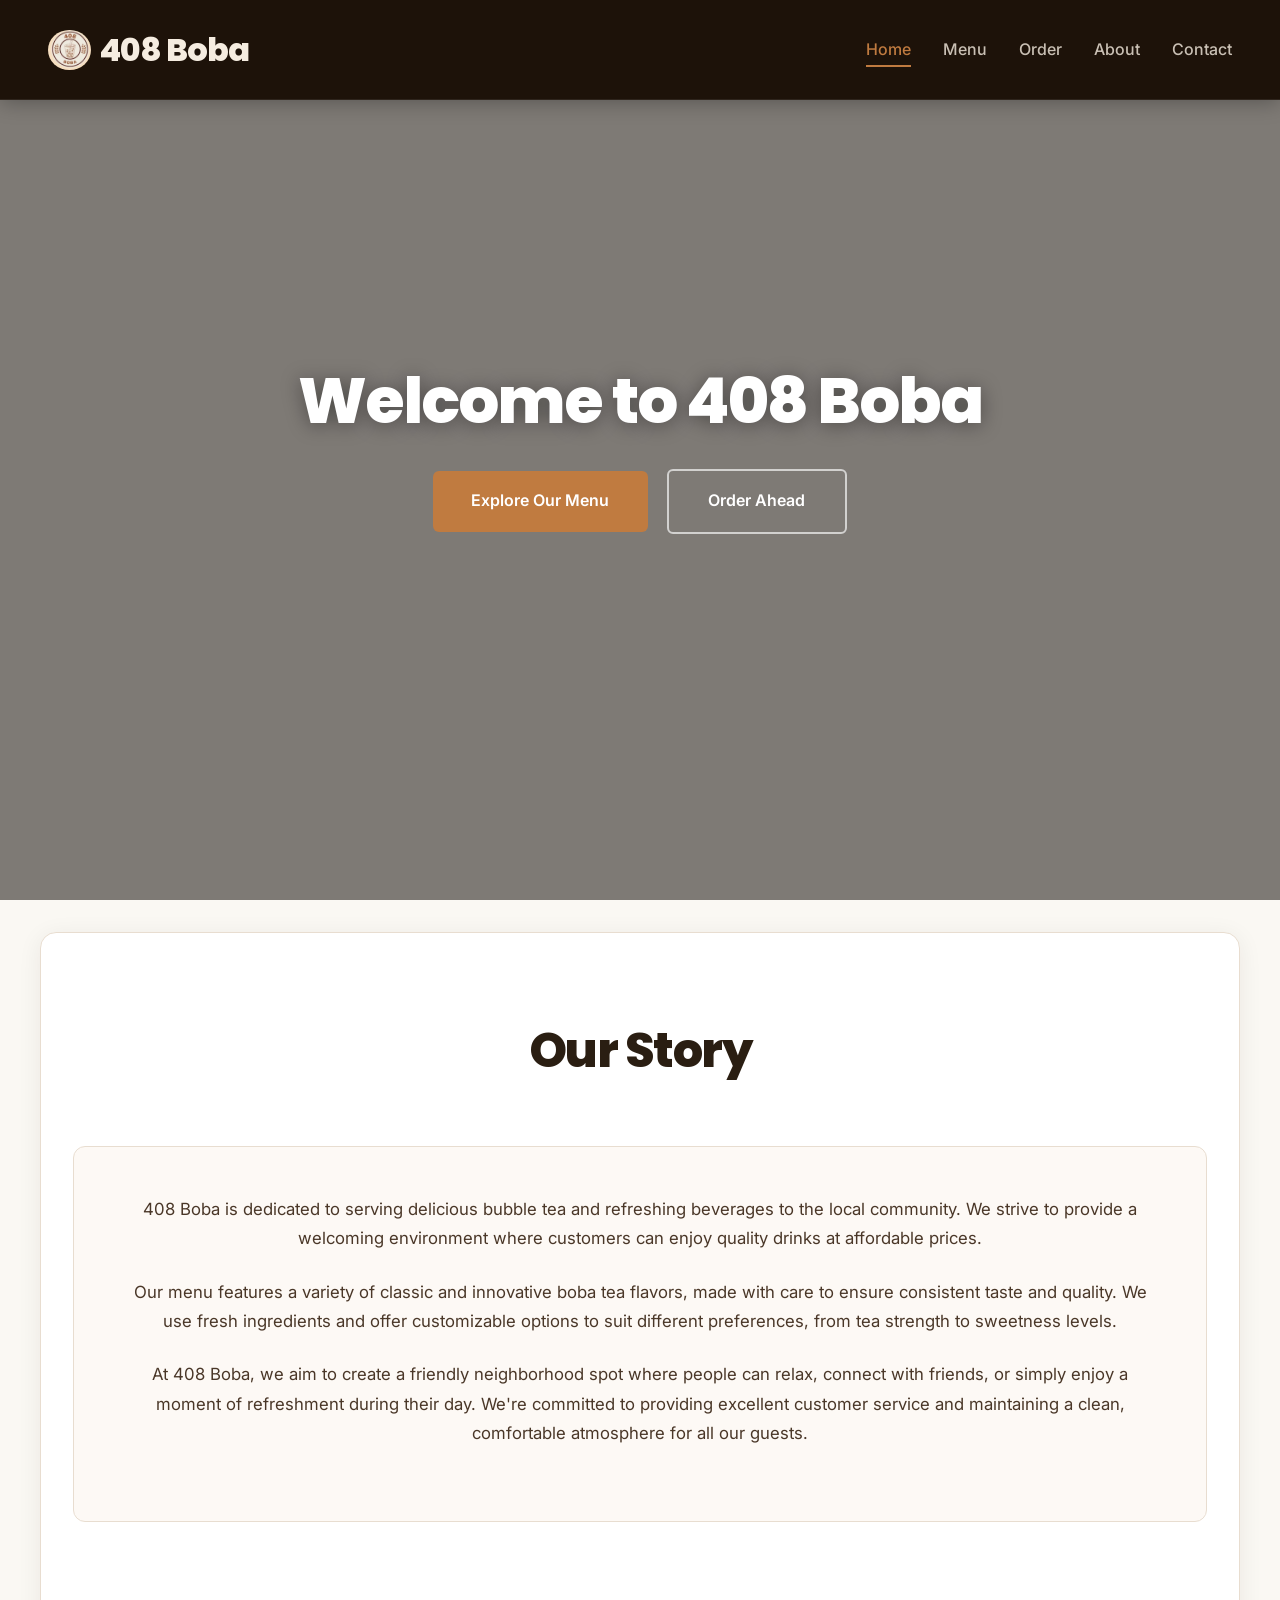
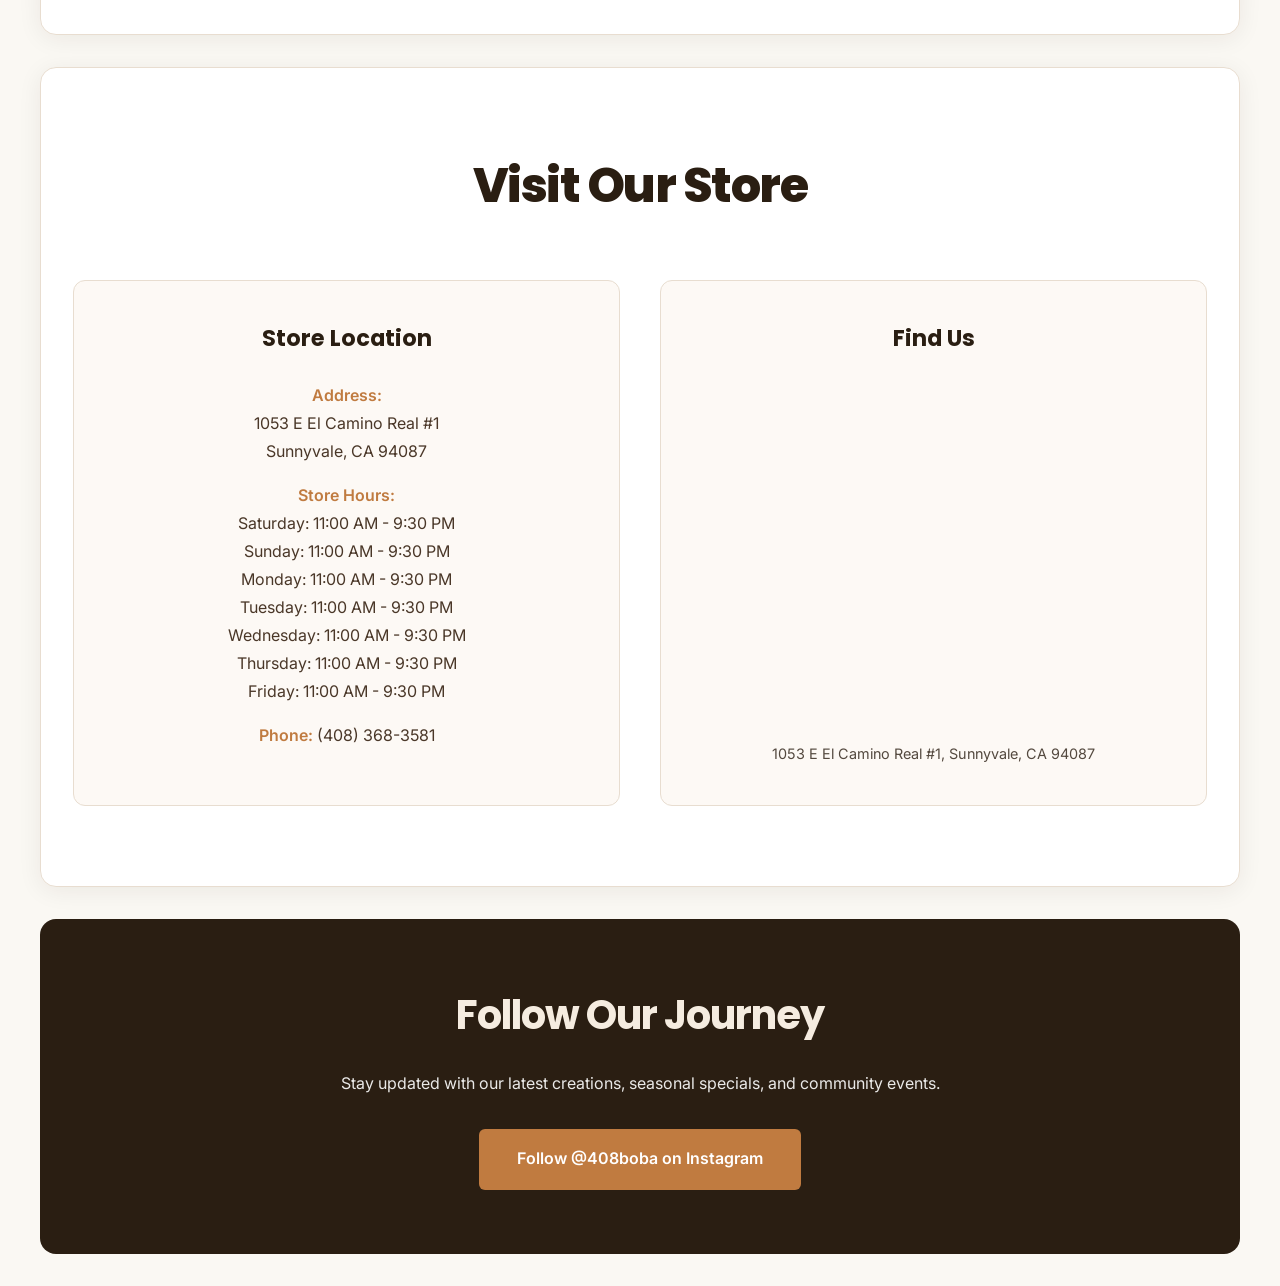
==== commit 8671dea7: "update menu and circular logo" ====
--- a/index.html
+++ b/index.html
@@ -1,705 +1,687 @@
 <!DOCTYPE html>
 <html lang="en">
 <head>
-    <meta charset="UTF-8">
-    <meta name="viewport" content="width=device-width, initial-scale=1.0">
-    <title>408 Boba - Premium Boba Tea Experience</title>
-    <link rel="preconnect" href="https://fonts.googleapis.com">
-    <link rel="preconnect" href="https://fonts.gstatic.com" crossorigin>
-    <link href="https://fonts.googleapis.com/css2?family=Inter:wght@400;500;600;700&family=Poppins:wght@600;700;800&display=swap" rel="stylesheet">
-    <link rel="stylesheet" href="style.css">
+<meta charset="UTF-8">
+<meta name="viewport" content="width=device-width, initial-scale=1.0">
+<title>408 Boba - Premium Boba Tea Experience</title>
+<link rel="preconnect" href="https://fonts.googleapis.com">
+<link rel="preconnect" href="https://fonts.gstatic.com" crossorigin>
+<link href="https://fonts.googleapis.com/css2?family=Inter:wght@400;500;600;700&family=Poppins:wght@600;700;800&display=swap" rel="stylesheet">
+<link rel="stylesheet" href="style.css">
 </head>
 <body style="scroll-behavior: auto;">
-    <header>
-        <nav>
-            <div class="logo">
-                <img src="408BobaLogo.avif" alt="408 Boba" class="logo-image">
-                <span class="logo-text" onclick="showPage('home')" style="cursor: pointer;">408 Boba</span>
-            </div>
-            <div class="mobile-menu-toggle" onclick="toggleMobileMenu()">
-                <span></span>
-                <span></span>
-                <span></span>
-            </div>
-            <ul class="nav-links">
-                <li><a href="javascript:void(0)" onclick="showPage('home')" class="nav-link active">Home</a></li>
-                <li><a href="javascript:void(0)" onclick="showPage('menu')" class="nav-link">Menu</a></li>
-                <li><a href="javascript:void(0)" onclick="showPage('order')" class="nav-link">Order</a></li>
-                <li><a href="javascript:void(0)" onclick="showPage('about')" class="nav-link">About</a></li>
-                <li><a href="javascript:void(0)" onclick="showPage('contact')" class="nav-link">Contact</a></li>
-            </ul>
-        </nav>
-    </header>
-
-    <!-- Home Page -->
-    <div id="home" class="page active">
-        <section class="hero">
-            <div class="hero-video-background">
-                <video muted playsinline preload="auto">
-                    <source src="408BobaVid.mp4" type="video/mp4">
-                    <!-- Fallback for browsers that don't support video -->
-                </video>
-                <div class="video-overlay"></div>
-            </div>
-            <div class="hero-content">
-                <h1 class="welcome-message">Welcome to 408 Boba</h1>
-                <div class="cta-buttons">
-                    <a href="javascript:void(0)" onclick="showPage('menu')" class="cta-button">Explore Our Menu</a>
-                    <a href="javascript:void(0)" onclick="showPage('order')" class="cta-button cta-secondary">Order Ahead</a>
-                </div>
-            </div>
-        </section>
-
-        <section class="section">
-            <h2 class="section-title">Our Story</h2>
-            <div class="section-content">
-                <p>408 Boba is dedicated to serving delicious bubble tea and refreshing beverages to the local community. We strive to provide a welcoming environment where customers can enjoy quality drinks at affordable prices.</p>
-                
-                <p>Our menu features a variety of classic and innovative boba tea flavors, made with care to ensure consistent taste and quality. We use fresh ingredients and offer customizable options to suit different preferences, from tea strength to sweetness levels.</p>
-                
-                <p>At 408 Boba, we aim to create a friendly neighborhood spot where people can relax, connect with friends, or simply enjoy a moment of refreshment during their day. We're committed to providing excellent customer service and maintaining a clean, comfortable atmosphere for all our guests.</p>
-            </div>
-        </section>
-
-        <section class="section">
-            <h2 class="section-title">Visit Our Store</h2>
-            <div class="location-grid">
-                <div class="location-info">
-                    <h3>Store Location</h3>
-                    <p><strong>Address:</strong><br>1053 E El Camino Real #1<br>Sunnyvale, CA 94087</p>
-                    <p><strong>Store Hours:</strong><br>
-                    Saturday: 11:00 AM - 9:30 PM<br>
-                    Sunday: 11:00 AM - 9:30 PM<br>
-                    Monday: 11:00 AM - 9:30 PM<br>
-                    Tuesday: 11:00 AM - 9:30 PM<br>
-                    Wednesday: 11:00 AM - 9:30 PM<br>
-                    Thursday: 11:00 AM - 9:30 PM<br>
-                    Friday: 11:00 AM - 9:30 PM</p>
-                    <p><strong>Phone:</strong> (408) 368-3581</p>
-                </div>
-                <div class="map-container">
-                    <h4>Find Us</h4>
-                    <iframe 
-                        src="https://www.google.com/maps/embed?pb=!1m18!1m12!1m3!1d6343.109097451999!2d-122.00432909999998!3d37.3530533!2m3!1f0!2f0!3f0!3m2!1i1024!2i768!4f13.1!3m3!1m2!1s0x808fb5e5550dde5f%3A0xbf76cd5ca2c8a8cb!2s1053%20E%20El%20Camino%20Real%2C%20Sunnyvale%2C%20CA%2094087!5e0!3m2!1sen!2sus!4v1755993258382!5m2!1sen!2sus"
-                        width="100%" 
-                        height="300" 
-                        style="border:0; border-radius: 8px;" 
-                        allowfullscreen="" 
-                        loading="lazy" 
-                        referrerpolicy="no-referrer-when-downgrade">
-                    </iframe>
-                    <p style="margin-top: 1rem; font-size: 0.9rem; opacity: 0.8;">
-                        1053 E El Camino Real #1, Sunnyvale, CA 94087
-                    </p>
-                </div>
-            </div>
-        </section>
-
-        <section class="social-section">
-            <h2 class="social-title">Follow Our Journey</h2>
-            <p style="margin-bottom: 2rem; opacity: 0.9;">Stay updated with our latest creations, seasonal specials, and community events.</p>
-            <a href="javascript:void(0)" class="instagram-link" onclick="openInstagram()">
-                Follow @408boba on Instagram
-            </a>
-        </section>
-    </div>
-
-    <!-- Menu Page -->
-    <div id="menu" class="page menu-page">
-        <div class="menu-header">
-            <h1 class="menu-title">Our Menu</h1>
-            <p class="menu-subtitle">Handcrafted with passion, served with care</p>
-            <div class="pricing-notice">
-                <p><strong>Current pricing available on our <a href="javascript:void(0)" onclick="showPage('order')" style="color: #c07b40; text-decoration: underline;">Order Page</a></strong></p>
-            </div>
-        </div>
-
-
-        <div class="menu-layout">
-
-            <aside class="menu-tab-bar">
-                <button class="menu-tab active" onclick="showCategory(this, 'cat-sig')">Signatures</button>
-                <button class="menu-tab" onclick="showCategory(this, 'cat-classic')">Milk Teas</button>
-                <button class="menu-tab" onclick="showCategory(this, 'cat-fruit')">Fruit Teas</button>
-                <button class="menu-tab" onclick="showCategory(this, 'cat-matcha')">Matcha</button>
-                <button class="menu-tab" onclick="showCategory(this, 'cat-juices')">Juices</button>
-                <button class="menu-tab" onclick="showCategory(this, 'cat-smoothies')">Smoothies</button>
-                <button class="menu-tab" onclick="showCategory(this, 'cat-lemon')">Lemonades</button>
-                <button class="menu-tab" onclick="showCategory(this, 'cat-specialty')">Specialty</button>
-                <button class="menu-tab" onclick="showCategory(this, 'cat-bakery')">Bakery</button>
-            </aside>
-
-            <div class="menu-categories">
-            <!-- Signature Creations -->
-            <div class="category" id="cat-sig">
-                <h2 class="category-title">Signature Creations</h2>
-                <div class="menu-grid">
-                    <div class="menu-item">
-                        <div class="menu-item-image" onclick="showPage('order')">
-                            <img src="DrinkPhotos/MangoFlurry.jpg" alt="Mango Flurry" loading="lazy">
-                        </div>
-                        <div class="menu-item-content">
-                            <h3>Mango Flurry</h3>
-                            <p>Tropical mango blend with creamy milk base and mango pearls</p>
-                        </div>
-                    </div>
-                    <div class="menu-item">
-                        <div class="menu-item-image" onclick="showPage('order')">
-                            <img src="DrinkPhotos/MangoFlurryWPoppingBoba.jpg" alt="Mango Flurry with Popping Boba" loading="lazy">
-                        </div>
-                        <div class="menu-item-content">
-                            <h3>Mango Flurry Deluxe</h3>
-                            <p>Our signature mango flurry enhanced with bursting popping boba</p>
-                        </div>
-                    </div>
-                    <div class="menu-item">
-                        <div class="menu-item-image" onclick="showPage('order')">
-                            <img src="DrinkPhotos/OreoCrumble.jpg" alt="Oreo Crumble" loading="lazy">
-                        </div>
-                        <div class="menu-item-content">
-                            <h3>Oreo Crumble</h3>
-                            <p>Rich chocolate milk tea with crushed Oreo cookies and whipped cream</p>
-                        </div>
-                    </div>
-                    <div class="menu-item">
-                        <div class="menu-item-image" onclick="showPage('order')">
-                            <img src="DrinkPhotos/Strawberry Paradise.jpg" alt="Strawberry Paradise" loading="lazy">
-                        </div>
-                        <div class="menu-item-content">
-                            <h3>Strawberry Paradise</h3>
-                            <p>Fresh strawberry blend with coconut cream and strawberry pearls</p>
-                        </div>
-                    </div>
-                    <div class="menu-item">
-                        <div class="menu-item-image" onclick="showPage('order')">
-                            <img src="DrinkPhotos/StrawberryDrip.JPG" alt="Strawberry Drip" loading="lazy">
-                        </div>
-                        <div class="menu-item-content">
-                            <h3>Strawberry Drip</h3>
-                            <p>Layered strawberry tea with vanilla cream drip and fresh strawberries</p>
-                        </div>
-                    </div>
-                    <div class="menu-item">
-                        <div class="menu-item-image" onclick="showPage('order')">
-                            <img src="DrinkPhotos/DewyDelight.jpg" alt="Dewy Delight" loading="lazy">
-                        </div>
-                        <div class="menu-item-content">
-                            <h3>Dewy Delight</h3>
-                            <p>Refreshing honeydew melon blend with coconut milk and pearls</p>
-                        </div>
-                    </div>
-                </div>
-            </div>
-
-            <!-- Classic Milk Teas -->
-            <div class="category" id="cat-classic">
-                <h2 class="category-title">Classic Milk Teas</h2>
-                <div class="menu-grid">
-                    <div class="menu-item">
-                        <div class="menu-item-image" onclick="showPage('order')">
-                            <img src="DrinkPhotos/BrownSugarMilkTea.JPG" alt="Brown Sugar Milk Tea" loading="lazy">
-                        </div>
-                        <div class="menu-item-content">
-                            <h3>Brown Sugar Milk Tea</h3>
-                            <p>Rich brown sugar syrup with creamy milk tea and tapioca pearls</p>
-                        </div>
-                    </div>
-                    <div class="menu-item">
-                        <div class="menu-item-image" onclick="showPage('order')">
-                            <img src="DrinkPhotos/LycheeBrownSugarMilkTea.JPG" alt="Lychee Brown Sugar Milk Tea" loading="lazy">
-                        </div>
-                        <div class="menu-item-content">
-                            <h3>Lychee Brown Sugar Milk Tea</h3>
-                            <p>Classic brown sugar milk tea elevated with sweet lychee flavor</p>
-                        </div>
-                    </div>
-                    <div class="menu-item">
-                        <div class="menu-item-image" onclick="showPage('order')">
-                            <img src="DrinkPhotos/ThaiMilkTea.JPG" alt="Thai Milk Tea" loading="lazy">
-                        </div>
-                        <div class="menu-item-content">
-                            <h3>Thai Milk Tea</h3>
-                            <p>Traditional Thai tea blend with condensed milk and ice</p>
-                        </div>
-                    </div>
-                    <div class="menu-item">
-                        <div class="menu-item-image" onclick="showPage('order')">
-                            <img src="DrinkPhotos/CoconutThaiMilkTea.JPG" alt="Coconut Thai Milk Tea" loading="lazy">
-                        </div>
-                        <div class="menu-item-content">
-                            <h3>Coconut Thai Milk Tea</h3>
-                            <p>Traditional Thai tea enhanced with rich coconut cream</p>
-                        </div>
-                    </div>
-                    <div class="menu-item">
-                        <div class="menu-item-image" onclick="showPage('order')">
-                            <img src="DrinkPhotos/TaroBliss.jpg" alt="Taro Bliss" loading="lazy">
-                        </div>
-                        <div class="menu-item-content">
-                            <h3>Taro Bliss</h3>
-                            <p>Creamy taro root blend with milk and signature taro pearls</p>
-                        </div>
-                    </div>
-                    <div class="menu-item">
-                        <div class="menu-item-image" onclick="showPage('order')">
-                            <img src="DrinkPhotos/TaroMilkTea.JPG" alt="Taro Milk Tea" loading="lazy">
-                        </div>
-                        <div class="menu-item-content">
-                            <h3>Taro Milk Tea</h3>
-                            <p>Classic taro milk tea with authentic purple root flavor</p>
-                        </div>
-                    </div>
-                    <div class="menu-item">
-                        <div class="menu-item-image" onclick="showPage('order')">
-                            <img src="DrinkPhotos/OreoMilkTea.JPG" alt="Oreo Milk Tea" loading="lazy">
-                        </div>
-                        <div class="menu-item-content">
-                            <h3>Oreo Milk Tea</h3>
-                            <p>Cookies and cream milk tea with Oreo pieces and whipped topping</p>
-                        </div>
-                    </div>
-                    <div class="menu-item">
-                        <div class="menu-item-image" onclick="showPage('order')">
-                            <img src="DrinkPhotos/BlackSesameMilkTea_files/BG9A3829.JPG" alt="Black Sesame Milk Tea" loading="lazy">
-                        </div>
-                        <div class="menu-item-content">
-                            <h3>Black Sesame Milk Tea</h3>
-                            <p>Nutty black sesame blend with creamy milk and tapioca pearls</p>
-                        </div>
-                    </div>
-                    <div class="menu-item">
-                        <div class="menu-item-image" onclick="showPage('order')">
-                            <img src="DrinkPhotos/MangoMilkTea.jpg" alt="Mango Milk Tea" loading="lazy">
-                        </div>
-                        <div class="menu-item-content">
-                            <h3>Mango Milk Tea</h3>
-                            <p>Tropical mango flavor with smooth milk tea base</p>
-                        </div>
-                    </div>
-                </div>
-            </div>
-
-            <!-- Fruit Tea & Refreshers -->
-            <div class="category" id="cat-fruit">
-                <h2 class="category-title">Fruit Tea & Refreshers</h2>
-                <div class="menu-grid">
-                    <div class="menu-item">
-                        <div class="menu-item-image" onclick="showPage('order')">
-                            <img src="DrinkPhotos/GuavaBlackTea.JPG" alt="Guava Black Tea" loading="lazy">
-                        </div>
-                        <div class="menu-item-content">
-                            <h3>Guava Black Tea</h3>
-                            <p>Refreshing black tea infused with tropical guava and fruit pearls</p>
-                        </div>
-                    </div>
-                    <div class="menu-item">
-                        <div class="menu-item-image" onclick="showPage('order')">
-                            <img src="DrinkPhotos/GuavaMilkTea.JPG" alt="Guava Milk Tea" loading="lazy">
-                        </div>
-                        <div class="menu-item-content">
-                            <h3>Guava Milk Tea</h3>
-                            <p>Creamy guava milk tea with tropical fruit flavors and boba</p>
-                        </div>
-                    </div>
-                    <div class="menu-item">
-                        <div class="menu-item-image" onclick="showPage('order')">
-                            <img src="DrinkPhotos/PeachMilkTea.jpg" alt="Peach Milk Tea" loading="lazy">
-                        </div>
-                        <div class="menu-item-content">
-                            <h3>Peach Milk Tea</h3>
-                            <p>Sweet peach flavor with creamy milk tea and peach pearls</p>
-                        </div>
-                    </div>
-                    <div class="menu-item">
-                        <div class="menu-item-image" onclick="showPage('order')">
-                            <img src="DrinkPhotos/WatermelonJuicewithTajin.JPG" alt="Watermelon Juice with Tajin" loading="lazy">
-                        </div>
-                        <div class="menu-item-content">
-                            <h3>Watermelon Juice with Tajin</h3>
-                            <p>Fresh watermelon juice with a hint of Tajin spice for a unique kick</p>
-                        </div>
-                    </div>
-                </div>
-            </div>
-
-            <!-- Matcha & Specialty -->
-            <div class="category" id="cat-matcha">
-                <h2 class="category-title">Matcha & Specialty</h2>
-                <div class="menu-grid">
-                    <div class="menu-item">
-                        <div class="menu-item-image" onclick="showPage('order')">
-                            <img src="DrinkPhotos/MatchaD'Amour.JPG" alt="Matcha D'Amour" loading="lazy">
-                        </div>
-                        <div class="menu-item-content">
-                            <h3>Matcha D'Amour</h3>
-                            <p>Premium matcha with sweet cream layers and matcha pearls</p>
-                        </div>
-                    </div>
-                    <div class="menu-item">
-                        <div class="menu-item-image" onclick="showPage('order')">
-                            <img src="DrinkPhotos/MangoMatcha.JPG" alt="Mango Matcha" loading="lazy">
-                        </div>
-                        <div class="menu-item-content">
-                            <h3>Mango Matcha</h3>
-                            <p>Tropical mango combined with earthy matcha and coconut milk</p>
-                        </div>
-                    </div>
-                    <div class="menu-item">
-                        <div class="menu-item-image" onclick="showPage('order')">
-                            <img src="DrinkPhotos/BananaCreamMatcha.JPG" alt="Banana Cream Matcha" loading="lazy">
-                        </div>
-                        <div class="menu-item-content">
-                            <h3>Banana Cream Matcha</h3>
-                            <p>Smooth banana cream blended with premium matcha and vanilla</p>
-                        </div>
-                    </div>
-                </div>
-            </div>
-
-            <!-- Fresh Juices & Aguas Frescas -->
-            <div class="category" id="cat-juices">
-                <h2 class="category-title">Fresh Juices & Aguas Frescas</h2>
-                <div class="menu-grid">
-                    <div class="menu-item">
-                        <div class="menu-item-image" onclick="showPage('order')">
-                            <img src="DrinkPhotos/MangoJuiceWTajin.JPG" alt="Mango Juice with Tajin" loading="lazy">
-                        </div>
-                        <div class="menu-item-content">
-                            <h3>Mango Juice with Tajin</h3>
-                            <p>Tropical mango juice enhanced with chili-lime Tajin seasoning</p>
-                        </div>
-                    </div>
-                    <div class="menu-item">
-                        <div class="menu-item-image" onclick="showPage('order')">
-                            <img src="DrinkPhotos/FreshCoconutJuice.JPG" alt="Fresh Coconut Juice" loading="lazy">
-                        </div>
-                        <div class="menu-item-content">
-                            <h3>Fresh Coconut Juice</h3>
-                            <p>Pure coconut water straight from young coconuts, naturally refreshing</p>
-                        </div>
-                    </div>
-                    <div class="menu-item">
-                        <div class="menu-item-image" onclick="showPage('order')">
-                            <img src="DrinkPhotos/Jamaica.JPG" alt="Jamaica (Hibiscus Tea)" loading="lazy">
-                        </div>
-                        <div class="menu-item-content">
-                            <h3>Jamaica (Hibiscus Tea)</h3>
-                            <p>Traditional hibiscus flower tea, tart and refreshing with natural color</p>
-                        </div>
-                    </div>
-                    <div class="menu-item">
-                        <div class="menu-item-image" onclick="showPage('order')">
-                            <img src="DrinkPhotos/Tamarindo.jpg" alt="Tamarindo" loading="lazy">
-                        </div>
-                        <div class="menu-item-content">
-                            <h3>Tamarindo</h3>
-                            <p>Sweet and tangy tamarind agua fresca, a Mexican classic</p>
-                        </div>
-                    </div>
-                    <div class="menu-item">
-                        <div class="menu-item-image" onclick="showPage('order')">
-                            <img src="DrinkPhotos/Horchata.JPG" alt="Horchata" loading="lazy">
-                        </div>
-                        <div class="menu-item-content">
-                            <h3>Horchata</h3>
-                            <p>Creamy rice drink with cinnamon, vanilla, and a touch of sweetness</p>
-                        </div>
-                    </div>
-                </div>
-            </div>
-
-            <!-- Smoothies & Creamy Delights -->
-            <div class="category" id="cat-smoothies">
-                <h2 class="category-title">Smoothies & Creamy Delights</h2>
-                <div class="menu-grid">
-                    <div class="menu-item">
-                        <div class="menu-item-image" onclick="showPage('order')">
-                            <img src="DrinkPhotos/MangoSmoothie.JPG" alt="Mango Smoothie" loading="lazy">
-                        </div>
-                        <div class="menu-item-content">
-                            <h3>Mango Smoothie</h3>
-                            <p>Thick and creamy mango smoothie with fresh fruit and yogurt</p>
-                        </div>
-                    </div>
-                    <div class="menu-item">
-                        <div class="menu-item-image" onclick="showPage('order')">
-                            <img src="DrinkPhotos/MangoLassi.JPG" alt="Mango Lassi" loading="lazy">
-                        </div>
-                        <div class="menu-item-content">
-                            <h3>Mango Lassi</h3>
-                            <p>Traditional Indian yogurt drink with sweet mango and cardamom</p>
-                        </div>
-                    </div>
-                    <div class="menu-item">
-                        <div class="menu-item-image" onclick="showPage('order')">
-                            <img src="DrinkPhotos/StrawberryMilk.JPG" alt="Strawberry Milk" loading="lazy">
-                        </div>
-                        <div class="menu-item-content">
-                            <h3>Strawberry Milk</h3>
-                            <p>Creamy fresh strawberry milk with real fruit pieces</p>
-                        </div>
-                    </div>
-                    <div class="menu-item">
-                        <div class="menu-item-image" onclick="showPage('order')">
-                            <img src="DrinkPhotos/WatermelonMilk.JPG" alt="Watermelon Milk" loading="lazy">
-                        </div>
-                        <div class="menu-item-content">
-                            <h3>Watermelon Milk</h3>
-                            <p>Refreshing watermelon blended with creamy milk and ice</p>
-                        </div>
-                    </div>
-                    <div class="menu-item">
-                        <div class="menu-item-image" onclick="showPage('order')">
-                            <img src="DrinkPhotos/Mangonada.JPG" alt="Mangonada" loading="lazy">
-                        </div>
-                        <div class="menu-item-content">
-                            <h3>Mangonada</h3>
-                            <p>Mexican-style mango smoothie with chili powder and chamoy</p>
-                        </div>
-                    </div>
-                    <div class="menu-item">
-                        <div class="menu-item-image" onclick="showPage('order')">
-                            <img src="DrinkPhotos/JustPeachy.jpg" alt="Just Peachy" loading="lazy">
-                        </div>
-                        <div class="menu-item-content">
-                            <h3>Just Peachy</h3>
-                            <p>Creamy peach smoothie with yogurt and fresh peach chunks</p>
-                        </div>
-                    </div>
-                </div>
-            </div>
-
-            <!-- Lemonades & Refreshers -->
-            <div class="category" id="cat-lemon">
-                <h2 class="category-title">Lemonades & Refreshers</h2>
-                <div class="menu-grid">
-                    <div class="menu-item">
-                        <div class="menu-item-image" onclick="showPage('order')">
-                            <img src="DrinkPhotos/FreshLemonade.JPG" alt="Fresh Lemonade" loading="lazy">
-                        </div>
-                        <div class="menu-item-content">
-                            <h3>Fresh Lemonade</h3>
-                            <p>Classic fresh-squeezed lemonade with real lemons and pure cane sugar</p>
-                        </div>
-                    </div>
-                    <div class="menu-item">
-                        <div class="menu-item-image" onclick="showPage('order')">
-                            <img src="DrinkPhotos/MangoLemonade.JPG" alt="Mango Lemonade" loading="lazy">
-                        </div>
-                        <div class="menu-item-content">
-                            <h3>Mango Lemonade</h3>
-                            <p>Tropical twist on classic lemonade with fresh mango puree</p>
-                        </div>
-                    </div>
-                    <div class="menu-item">
-                        <div class="menu-item-image" onclick="showPage('order')">
-                            <img src="DrinkPhotos/StrawberryLemonade.JPG" alt="Strawberry Lemonade" loading="lazy">
-                        </div>
-                        <div class="menu-item-content">
-                            <h3>Strawberry Lemonade</h3>
-                            <p>Sweet strawberries blended with tart lemonade for perfect balance</p>
-                        </div>
-                    </div>
-                    <div class="menu-item">
-                        <div class="menu-item-image" onclick="showPage('order')">
-                            <img src="DrinkPhotos/PeachLemonade.JPG" alt="Peach Lemonade" loading="lazy">
-                        </div>
-                        <div class="menu-item-content">
-                            <h3>Peach Lemonade</h3>
-                            <p>Juicy peach flavor combined with zesty fresh lemonade</p>
-                        </div>
-                    </div>
-                    <div class="menu-item">
-                        <div class="menu-item-image" onclick="showPage('order')">
-                            <img src="DrinkPhotos/LemonWhip.JPG" alt="Lemon Whip" loading="lazy">
-                        </div>
-                        <div class="menu-item-content">
-                            <h3>Lemon Whip</h3>
-                            <p>Creamy lemon dessert drink with whipped cream and lemon zest</p>
-                        </div>
-                    </div>
-                </div>
-            </div>
-
-            <!-- Specialty Milk Teas -->
-            <div class="category" id="cat-specialty">
-                <h2 class="category-title">Specialty Milk Teas</h2>
-                <div class="menu-grid">
-                    <div class="menu-item">
-                        <div class="menu-item-image" onclick="showPage('order')">
-                            <img src="DrinkPhotos/StrawberryMilkTea.JPG" alt="Strawberry Milk Tea" loading="lazy">
-                        </div>
-                        <div class="menu-item-content">
-                            <h3>Strawberry Milk Tea</h3>
-                            <p>Sweet strawberry milk tea with fresh fruit flavor and pearls</p>
-                        </div>
-                    </div>
-                    <div class="menu-item">
-                        <div class="menu-item-image" onclick="showPage('order')">
-                            <img src="DrinkPhotos/CoconutHorchataBoba.JPG" alt="Coconut Horchata Boba" loading="lazy">
-                        </div>
-                        <div class="menu-item-content">
-                            <h3>Coconut Horchata Boba</h3>
-                            <p>Fusion drink combining coconut milk with traditional horchata and boba</p>
-                        </div>
-                    </div>
-                </div>
-            </div>
-
-            <!-- Bakery Items -->
-            <div class="category" id="cat-bakery">
-                <h2 class="category-title">Bakery Items</h2>
-                <div class="menu-grid">
-                    <div class="menu-item">
-                        <div class="menu-item-image" onclick="showPage('order')">
-                            <img src="DrinkPhotos/ArrozConLecheWStrawberry.JPG" alt="Arroz Con Leche with Strawberry" loading="lazy">
-                        </div>
-                        <div class="menu-item-content">
-                            <h3>Arroz Con Leche with Strawberry</h3>
-                            <p>Traditional rice pudding dessert topped with fresh strawberries</p>
-                        </div>
-                    </div>
-                    <div class="menu-item">
-                        <div class="menu-item-image" onclick="showPage('order')">
-                            <img src="DrinkPhotos/BananaStepsConLeche.JPG" alt="Banana Steps Con Leche" loading="lazy">
-                        </div>
-                        <div class="menu-item-content">
-                            <h3>Banana Steps Con Leche</h3>
-                            <p>Layered banana dessert with dulce de leche and cream</p>
-                        </div>
-                    </div>
-                </div>
-            </div>
-        </div>
-        </div><!-- end menu-layout -->
-    </div>
-
-    <!-- About Page -->
-    <div id="about" class="page content-page">
-        <div class="page-header">
-            <h1 class="page-title">About 408 Boba</h1>
-            <p class="menu-subtitle">Our passion for authentic boba culture and community</p>
-        </div>
-
-        <div class="section">
-            <div class="section-content">
-                <h3 class="about-section-title">Our Mission</h3>
-                <p>408 Boba is a local boba tea shop committed to serving quality beverages in a friendly and welcoming environment. We believe that great drinks bring people together, and our mission is to create a space where customers can relax, connect with friends, and enjoy expertly crafted boba teas. We aim to provide delicious drinks, excellent customer service, and a comfortable atmosphere that makes every visit memorable.</p>
-                
-                <h3 class="about-section-title">Our Values</h3>
-                <p><strong>Quality:</strong> We use fresh, high-quality ingredients and maintain strict standards in preparing our drinks. From our carefully selected teas to our perfectly cooked tapioca pearls, we ensure consistent taste and quality in every cup we serve.</p>
-                <p><strong>Community:</strong> We strive to be more than just a boba shop - we want to be a gathering place for our local community. Whether you're studying, meeting friends, or taking a break from your day, we aim to provide a welcoming space for everyone.</p>
-                <p><strong>Service:</strong> Our team is dedicated to providing friendly, efficient, and personalized service. We take the time to understand your preferences and help you discover new flavors, ensuring every interaction is positive and memorable.</p>
-                <p><strong>Variety:</strong> We offer an extensive menu with a wide range of flavors, toppings, and customization options. From classic milk teas to innovative seasonal creations, we cater to diverse tastes and dietary preferences, including dairy-free and sugar-free alternatives.</p>
-                
-                <h3 class="about-section-title">Our Team</h3>
-                <p>Our passionate and friendly staff brings enthusiasm and expertise to every drink we prepare. Each team member is thoroughly trained in our preparation methods and committed to maintaining our high standards. We believe that great customer service starts with knowledgeable, caring staff who take pride in their work and genuinely enjoy helping customers discover their perfect drink.</p>
-                
-                <h3 class="about-section-title">Our Commitment</h3>
-                <p>We are committed to continuous improvement and staying current with trends in the boba tea industry. We regularly update our menu with seasonal offerings and customer favorites, always seeking feedback to enhance our products and service. Our goal is to be your go-to destination for quality boba tea in a comfortable, friendly environment.</p>
-                
-                <h3 class="about-section-title">Visit Us</h3>
-                <p>We look forward to welcoming you to 408 Boba and sharing our passion for great boba tea with you. Whether you're a longtime boba enthusiast or trying it for the first time, our team is here to guide you through our menu and help you find something delicious. Come experience the 408 Boba difference - we're confident you'll become a regular customer and part of our growing community.</p>
-            </div>
-        </div>
-    </div>
-
-    <!-- Contact Page -->
-    <div id="contact" class="page content-page">
-        <div class="page-header">
-            <h1 class="page-title">Get in Touch</h1>
-            <p class="menu-subtitle">We'd love to hear from you</p>
-        </div>
-
-        <div class="section">
-            <div class="contact-grid">
-                <div class="contact-card">
-                    <h3>Visit Us</h3>
-                    <p><strong>Address:</strong><br>
-                    1053 E El Camino Real #1<br>
-                    Sunnyvale, CA 94087</p>
-                    <p><strong>Parking:</strong><br>
-                    Free parking available for quick pickup</p>
-                </div>
-                
-                <div class="contact-card">
-                    <h3>Store Hours</h3>
-                    <p><strong>Saturday:</strong><br>11:00 AM - 9:30 PM</p>
-                    <p><strong>Sunday:</strong><br>11:00 AM - 9:30 PM</p>
-                    <p><strong>Monday:</strong><br>11:00 AM - 9:30 PM</p>
-                    <p><strong>Tuesday:</strong><br>11:00 AM - 9:30 PM</p>
-                    <p><strong>Wednesday:</strong><br>11:00 AM - 9:30 PM</p>
-                    <p><strong>Thursday:</strong><br>11:00 AM - 9:30 PM</p>
-                    <p><strong>Friday:</strong><br>11:00 AM - 9:30 PM</p>
-                    <p><em>Holiday hours may vary</em></p>
-                </div>
-                
-                <div class="contact-card">
-                    <h3>Contact Info</h3>
-                    <p><strong>Phone:</strong><br>(408) 368-3581</p>
-                    <p><strong>Email:</strong><br>hello@4o8boba.com</p>
-                </div>
-                
-                <div class="contact-card">
-                    <h3>Connect With Us</h3>
-                    <p><strong>Instagram:</strong><br>@408boba</p>
-                    <p><strong>Facebook:</strong><br>408 Boba Sunnyvale</p>
-                    <p><strong>Yelp:</strong><br>408 Boba Reviews</p>
-                    <p><em>Tag us in your photos!</em></p>
-                </div>
-                
-                <div class="contact-card">
-                    <h3>Private Events</h3>
-                    <p><strong>Planning a party or gathering?</strong><br>We offer catering services and group ordering for special events. Contact us to discuss custom drink packages and bulk orders for your celebration.</p>
-                </div>
-                
-                <div class="contact-card">
-                    <h3>Work With Us</h3>
-                    <p><strong>Join our team!</strong><br>We're always looking for friendly, energetic people to join our boba family. Stop by with your resume or call us to learn about current opportunities.</p>
-                </div>
-                
-            </div>
-            
-            <div class="section-content" style="margin-top: 3rem; text-align: center;">
-                <h3 style="font-size: 1.5rem; margin-bottom: 1.5rem; color: #2c3e50;">We Value Your Feedback</h3>
-                <p>Your experience matters to us! Whether you have suggestions, compliments, or concerns, we're always listening. Reach out through any of the channels above, and we'll get back to you as soon as possible.</p>
-                <p style="margin-top: 2rem;"><strong>Can't find what you're looking for?</strong> Call us at (408) 368-3581 and speak directly with our friendly team.</p>
-            </div>
-        </div>
-    </div>
-
-    <!-- Order Page -->
-    <div id="order" class="page content-page">
-        <div class="page-header">
-            <h1 class="page-title">Order Online</h1>
-            <p class="menu-subtitle">Quick, easy ordering for pickup and delivery</p>
-        </div>
-
-        <div class="section">
-            <!-- Order Ahead Section -->
-            <div class="order-ahead-section">
-                <div class="order-ahead-header">
-                    <h2 class="order-title">Order Ahead & Skip the Wait</h2>
-                    <p class="order-subtitle">Get your favorite boba delivered or ready for pickup in minutes</p>
-                </div>
-                <div class="delivery-platforms">
-                    <div class="platform-card" onclick="openOrderLink('uber-eats')">
-                        <h3>Uber Eats</h3>
-                        <p>Fast delivery</p>
-                    </div>
-                    <div class="platform-card" onclick="openOrderLink('doordash')">
-                        <h3>DoorDash</h3>
-                        <p>Quick & reliable</p>
-                    </div>
-                    <div class="platform-card" onclick="openOrderLink('grubhub')">
-                        <h3>Grubhub</h3>
-                        <p>Easy ordering</p>
-                    </div>
-                </div>
-            </div>
-        </div>
-    </div>
-
-    <script src="script.js"></script>
+<header>
+  <nav>
+    <div class="logo">
+      <img src="408BobaLogo.avif" alt="408 Boba" class="logo-image" style="border-radius: 50%; object-fit: cover;">
+      <span class="logo-text" onclick="showPage('home')" style="cursor: pointer;">408 Boba</span>
+    </div>
+    <div class="mobile-menu-toggle" onclick="toggleMobileMenu()">
+      <span></span>
+      <span></span>
+      <span></span>
+    </div>
+    <ul class="nav-links">
+      <li><a href="javascript:void(0)" onclick="showPage('home')" class="nav-link active">Home</a></li>
+      <li><a href="javascript:void(0)" onclick="showPage('menu')" class="nav-link">Menu</a></li>
+      <li><a href="javascript:void(0)" onclick="showPage('order')" class="nav-link">Order</a></li>
+      <li><a href="javascript:void(0)" onclick="showPage('about')" class="nav-link">About</a></li>
+      <li><a href="javascript:void(0)" onclick="showPage('contact')" class="nav-link">Contact</a></li>
+    </ul>
+  </nav>
+</header>
+
+<!-- Home Page -->
+<div id="home" class="page active">
+  <section class="hero">
+    <div class="hero-video-background">
+      <video muted playsinline preload="auto">
+        <source src="408BobaVid.mp4" type="video/mp4">
+      </video>
+      <div class="video-overlay"></div>
+    </div>
+    <div class="hero-content">
+      <h1 class="welcome-message">Welcome to 408 Boba</h1>
+      <div class="cta-buttons">
+        <a href="javascript:void(0)" onclick="showPage('menu')" class="cta-button">Explore Our Menu</a>
+        <a href="javascript:void(0)" onclick="showPage('order')" class="cta-button cta-secondary">Order Ahead</a>
+      </div>
+    </div>
+  </section>
+
+  <section class="section">
+    <h2 class="section-title">Our Story</h2>
+    <div class="section-content">
+      <p>408 Boba is dedicated to serving delicious bubble tea and refreshing beverages to the local community. We strive to provide a welcoming environment where customers can enjoy quality drinks at affordable prices.</p>
+      <p>Our menu features a variety of classic and innovative boba tea flavors, made with care to ensure consistent taste and quality. We use fresh ingredients and offer customizable options to suit different preferences, from tea strength to sweetness levels.</p>
+      <p>At 408 Boba, we aim to create a friendly neighborhood spot where people can relax, connect with friends, or simply enjoy a moment of refreshment during their day. We're committed to providing excellent customer service and maintaining a clean, comfortable atmosphere for all our guests.</p>
+    </div>
+  </section>
+
+  <section class="section">
+    <h2 class="section-title">Visit Our Store</h2>
+    <div class="location-grid">
+      <div class="location-info">
+        <h3>Store Location</h3>
+        <p><strong>Address:</strong><br>1053 E El Camino Real #1<br>Sunnyvale, CA 94087</p>
+        <p><strong>Store Hours:</strong><br>
+        Saturday: 11:00 AM - 9:30 PM<br>
+        Sunday: 11:00 AM - 9:30 PM<br>
+        Monday: 11:00 AM - 9:30 PM<br>
+        Tuesday: 11:00 AM - 9:30 PM<br>
+        Wednesday: 11:00 AM - 9:30 PM<br>
+        Thursday: 11:00 AM - 9:30 PM<br>
+        Friday: 11:00 AM - 9:30 PM</p>
+        <p><strong>Phone:</strong> (408) 368-3581</p>
+      </div>
+      <div class="map-container">
+        <h4>Find Us</h4>
+        <iframe
+          src="https://www.google.com/maps/embed?pb=!1m18!1m12!1m3!1d6343.109097451999!2d-122.00432909999998!3d37.3530533!2m3!1f0!2f0!3f0!3m2!1i1024!2i768!4f13.1!3m3!1m2!1s0x808fb5e5550dde5f%3A0xbf76cd5ca2c8a8cb!2s1053%20E%20El%20Camino%20Real%2C%20Sunnyvale%2C%20CA%2094087!5e0!3m2!1sen!2sus!4v1755993258382!5m2!1sen!2sus"
+          width="100%"
+          height="300"
+          style="border:0; border-radius: 8px;"
+          allowfullscreen=""
+          loading="lazy"
+          referrerpolicy="no-referrer-when-downgrade">
+        </iframe>
+        <p style="margin-top: 1rem; font-size: 0.9rem; opacity: 0.8;">1053 E El Camino Real #1, Sunnyvale, CA 94087</p>
+      </div>
+    </div>
+  </section>
+
+  <section class="social-section">
+    <h2 class="social-title">Follow Our Journey</h2>
+    <p style="margin-bottom: 2rem; opacity: 0.9;">Stay updated with our latest creations, seasonal specials, and community events.</p>
+    <a href="javascript:void(0)" class="instagram-link" onclick="openInstagram()">
+      Follow @408boba on Instagram
+    </a>
+  </section>
+</div>
+
+<!-- Menu Page -->
+<div id="menu" class="page menu-page">
+  <div class="menu-header">
+    <h1 class="menu-title">Our Menu</h1>
+    <p class="menu-subtitle">Handcrafted with passion, served with care</p>
+  </div>
+
+  <div class="menu-layout">
+    <aside class="menu-tab-bar">
+      <button class="menu-tab active" onclick="showCategory(this, 'cat-milkteas')">Milk Teas</button>
+      <button class="menu-tab" onclick="showCategory(this, 'cat-smoothies')">Smoothies</button>
+      <button class="menu-tab" onclick="showCategory(this, 'cat-fresh')">Fresh Fruits</button>
+      <button class="menu-tab" onclick="showCategory(this, 'cat-teas')">Teas</button>
+      <button class="menu-tab" onclick="showCategory(this, 'cat-other')">Other Drinks</button>
+      <button class="menu-tab" onclick="showCategory(this, 'cat-toppings')">Toppings</button>
+    </aside>
+
+    <div class="menu-categories">
+
+      <!-- Milk Teas + Lattes -->
+      <div class="category" id="cat-milkteas">
+        <h2 class="category-title">Milk Teas + Lattes</h2>
+        <p style="margin-bottom:1.5rem; opacity:0.8;">All $5.99 · Choose any flavor below</p>
+        <div class="menu-grid">
+
+          <div class="menu-item">
+            <div class="menu-item-image" onclick="showPage('order')">
+              <img src="DrinkPhotos/MangoMilkTea.jpg" alt="Flavored Milk Tea" loading="lazy">
+            </div>
+            <div class="menu-item-content">
+              <h3>Flavored Milk Tea <span style="float:right;">$5.99</span></h3>
+              <p>Classic milk tea in your choice of flavor with tapioca pearls</p>
+            </div>
+          </div>
+
+          <div class="menu-item">
+            <div class="menu-item-image" onclick="showPage('order')">
+              <img src="DrinkPhotos/MangoMatcha.JPG" alt="Matcha Latte" loading="lazy">
+            </div>
+            <div class="menu-item-content">
+              <h3>Matcha Latte <span style="float:right;">$5.99</span></h3>
+              <p>Smooth, earthy matcha blended with creamy milk</p>
+            </div>
+          </div>
+
+          <div class="menu-item">
+            <div class="menu-item-image" onclick="showPage('order')">
+              <img src="DrinkPhotos/BlackSesameMilkTea_files/BG9A3829.JPG" alt="Black Sesame Milk Tea" loading="lazy">
+            </div>
+            <div class="menu-item-content">
+              <h3>Black Sesame Milk Tea <span style="float:right;">$5.99</span></h3>
+              <p>Nutty black sesame with creamy milk and tapioca pearls</p>
+            </div>
+          </div>
+
+        </div>
+
+        <!-- Flavors List -->
+        <div style="margin-top:2rem; background:rgba(0,0,0,0.05); border-radius:12px; padding:1.5rem;">
+          <h3 style="margin-bottom:1rem; font-size:1.1rem; font-weight:700; letter-spacing:0.05em; text-transform:uppercase;">Available Flavors</h3>
+          <div style="display:grid; grid-template-columns: repeat(auto-fill, minmax(140px, 1fr)); gap:0.5rem;">
+            <span>Avocado</span><span>Pistachio</span><span>Peach</span><span>Blueberry</span>
+            <span>Strawberry</span><span>Lemon</span><span>Mango</span><span>Green Apple</span>
+            <span>Lychee</span><span>Caramel</span><span>Honeydew</span><span>Passionfruit</span>
+            <span>Pineapple</span><span>Banana</span><span>Red Guava</span><span>Watermelon</span>
+            <span>Grapefruit</span>
+          </div>
+        </div>
+      </div>
+
+      <!-- Smoothies -->
+      <div class="category" id="cat-smoothies">
+        <h2 class="category-title">Smoothies</h2>
+        <p style="margin-bottom:1.5rem; opacity:0.8;">All $5.99</p>
+        <div class="menu-grid">
+
+          <div class="menu-item">
+            <div class="menu-item-image" onclick="showPage('order')">
+              <img src="DrinkPhotos/MangoFlurry.jpg" alt="Mango Flurry" loading="lazy">
+            </div>
+            <div class="menu-item-content">
+              <h3>Mango Flurry <span style="float:right;">$5.99</span></h3>
+              <p>Tropical mango blend with creamy milk base and mango pearls</p>
+            </div>
+          </div>
+
+          <div class="menu-item">
+            <div class="menu-item-image" onclick="showPage('order')">
+              <img src="DrinkPhotos/OreoCrumble.jpg" alt="Oreo Crumble" loading="lazy">
+            </div>
+            <div class="menu-item-content">
+              <h3>Oreo Crumble <span style="float:right;">$5.99</span></h3>
+              <p>Rich chocolate milk tea with crushed Oreo cookies and whipped cream</p>
+            </div>
+          </div>
+
+          <div class="menu-item">
+            <div class="menu-item-image" onclick="showPage('order')">
+              <img src="DrinkPhotos/TaroBliss.jpg" alt="Taro Bliss" loading="lazy">
+            </div>
+            <div class="menu-item-content">
+              <h3>Taro Bliss <span style="float:right;">$5.99</span></h3>
+              <p>Creamy taro root blend with milk and signature taro pearls</p>
+            </div>
+          </div>
+
+          <div class="menu-item">
+            <div class="menu-item-image" onclick="showPage('order')">
+              <img src="DrinkPhotos/Strawberry Paradise.jpg" alt="Strawberry Paradise" loading="lazy">
+            </div>
+            <div class="menu-item-content">
+              <h3>Strawberry Paradise <span style="float:right;">$5.99</span></h3>
+              <p>Fresh strawberry blend with coconut cream and strawberry pearls</p>
+            </div>
+          </div>
+
+          <div class="menu-item">
+            <div class="menu-item-image" onclick="showPage('order')">
+              <img src="DrinkPhotos/JustPeachy.jpg" alt="Just Peachy" loading="lazy">
+            </div>
+            <div class="menu-item-content">
+              <h3>Just Peachy <span style="float:right;">$5.99</span></h3>
+              <p>Creamy peach smoothie with yogurt and fresh peach chunks</p>
+            </div>
+          </div>
+
+          <div class="menu-item">
+            <div class="menu-item-image" onclick="showPage('order')">
+              <img src="DrinkPhotos/DewyDelight.jpg" alt="Dewy Delight" loading="lazy">
+            </div>
+            <div class="menu-item-content">
+              <h3>Dewy Delight <span style="float:right;">$5.99</span></h3>
+              <p>Refreshing honeydew melon blend with coconut milk and pearls</p>
+            </div>
+          </div>
+
+          <div class="menu-item">
+            <div class="menu-item-image" onclick="showPage('order')">
+              <img src="DrinkPhotos/MangoSmoothie.JPG" alt="Lychee Smoothie" loading="lazy">
+            </div>
+            <div class="menu-item-content">
+              <h3>Lychee Smoothie <span style="float:right;">$5.99</span></h3>
+              <p>Light and floral lychee blended into a smooth, creamy drink</p>
+            </div>
+          </div>
+
+          <div class="menu-item">
+            <div class="menu-item-image" onclick="showPage('order')">
+              <img src="DrinkPhotos/PeachMilkTea.jpg" alt="Other Flavors" loading="lazy">
+            </div>
+            <div class="menu-item-content">
+              <h3>Other Flavors <span style="float:right;">$5.99</span></h3>
+              <p>Ask us about additional seasonal and house smoothie flavors</p>
+            </div>
+          </div>
+
+        </div>
+      </div>
+
+      <!-- Fresh Fruits Series -->
+      <div class="category" id="cat-fresh">
+        <h2 class="category-title">Fresh Fruits Series</h2>
+        <div class="menu-grid">
+
+          <div class="menu-item">
+            <div class="menu-item-image" onclick="showPage('order')">
+              <img src="DrinkPhotos/Mangonada.JPG" alt="Mangonada" loading="lazy">
+            </div>
+            <div class="menu-item-content">
+              <h3>Mangonada <span style="float:right;">$7.99</span></h3>
+              <p>Mexican-style mango smoothie with chili powder and chamoy</p>
+            </div>
+          </div>
+
+          <div class="menu-item">
+            <div class="menu-item-image" onclick="showPage('order')">
+              <img src="DrinkPhotos/WatermelonJuicewithTajin.JPG" alt="Watermelon + Tajin" loading="lazy">
+            </div>
+            <div class="menu-item-content">
+              <h3>Watermelon + Tajin <span style="float:right;">$5.99</span></h3>
+              <p>Fresh watermelon juice with a chili-lime Tajin kick</p>
+            </div>
+          </div>
+
+          <div class="menu-item">
+            <div class="menu-item-image" onclick="showPage('order')">
+              <img src="DrinkPhotos/WatermelonMilk.JPG" alt="Watermelon Milk" loading="lazy">
+            </div>
+            <div class="menu-item-content">
+              <h3>Watermelon Milk <span style="float:right;">$5.99</span></h3>
+              <p>Refreshing watermelon blended with creamy milk and ice</p>
+            </div>
+          </div>
+
+          <div class="menu-item">
+            <div class="menu-item-image" onclick="showPage('order')">
+              <img src="DrinkPhotos/StrawberryMilk.JPG" alt="Strawberry Banana Smoothie" loading="lazy">
+            </div>
+            <div class="menu-item-content">
+              <h3>Strawberry Banana Smoothie <span style="float:right;">$6.49</span></h3>
+              <p>Fresh strawberries and banana blended into a thick smoothie</p>
+            </div>
+          </div>
+
+          <div class="menu-item">
+            <div class="menu-item-image" onclick="showPage('order')">
+              <img src="DrinkPhotos/CoconutThaiMilkTea.JPG" alt="Banana Coconut Tea" loading="lazy">
+            </div>
+            <div class="menu-item-content">
+              <h3>Banana Coconut Tea <span style="float:right;">$6.49</span></h3>
+              <p>Sweet banana flavor with coconut-infused tea base</p>
+            </div>
+          </div>
+
+          <div class="menu-item">
+            <div class="menu-item-image" onclick="showPage('order')">
+              <img src="DrinkPhotos/MangoMatcha.JPG" alt="Mango Matcha Latte" loading="lazy">
+            </div>
+            <div class="menu-item-content">
+              <h3>Mango Matcha Latte <span style="float:right;">$7.99</span></h3>
+              <p>Tropical mango layered with earthy matcha and coconut milk</p>
+            </div>
+          </div>
+
+          <div class="menu-item">
+            <div class="menu-item-image" onclick="showPage('order')">
+              <img src="DrinkPhotos/MangoSmoothie.JPG" alt="Fresh Mango Smoothie" loading="lazy">
+            </div>
+            <div class="menu-item-content">
+              <h3>Fresh Mango Smoothie <span style="float:right;">$6.49</span></h3>
+              <p>Thick and creamy mango smoothie made with fresh fruit</p>
+            </div>
+          </div>
+
+          <div class="menu-item">
+            <div class="menu-item-image" onclick="showPage('order')">
+              <img src="DrinkPhotos/MangoJuiceWTajin.JPG" alt="Mango Juice + Tajin" loading="lazy">
+            </div>
+            <div class="menu-item-content">
+              <h3>Mango Juice + Tajin <span style="float:right;">$6.49</span></h3>
+              <p>Fresh mango juice with chili-lime Tajin seasoning on the rim</p>
+            </div>
+          </div>
+
+          <div class="menu-item">
+            <div class="menu-item-image" onclick="showPage('order')">
+              <img src="DrinkPhotos/MangoLassi.JPG" alt="Mango Lassi" loading="lazy">
+            </div>
+            <div class="menu-item-content">
+              <h3>Mango Lassi <span style="float:right;">$6.49</span></h3>
+              <p>Traditional Indian yogurt drink with sweet mango and cardamom</p>
+            </div>
+          </div>
+
+          <div class="menu-item">
+            <div class="menu-item-image" onclick="showPage('order')">
+              <img src="DrinkPhotos/BlackSesameMilkTea_files/BG9A3829.JPG" alt="Banana Black Sesame" loading="lazy">
+            </div>
+            <div class="menu-item-content">
+              <h3>Banana Black Sesame <span style="float:right;">$6.49</span></h3>
+              <p>Sweet banana paired with rich nutty black sesame</p>
+            </div>
+          </div>
+
+          <div class="menu-item">
+            <div class="menu-item-image" onclick="showPage('order')">
+              <img src="DrinkPhotos/BananaCreamMatcha.JPG" alt="Banana Cream Matcha" loading="lazy">
+            </div>
+            <div class="menu-item-content">
+              <h3>Banana Cream Matcha <span style="float:right;">$7.49</span></h3>
+              <p>Smooth banana cream blended with premium matcha</p>
+            </div>
+          </div>
+
+          <div class="menu-item">
+            <div class="menu-item-image" onclick="showPage('order')">
+              <img src="DrinkPhotos/CoconutThaiMilkTea.JPG" alt="Coconut Thai Milk Tea" loading="lazy">
+            </div>
+            <div class="menu-item-content">
+              <h3>Coconut Thai Milk Tea <span style="float:right;">$6.99</span></h3>
+              <p>Traditional Thai tea enhanced with rich coconut cream</p>
+            </div>
+          </div>
+
+          <div class="menu-item">
+            <div class="menu-item-image" onclick="showPage('order')">
+              <img src="DrinkPhotos/CoconutHorchataBoba.JPG" alt="Coconut Horchata Boba" loading="lazy">
+            </div>
+            <div class="menu-item-content">
+              <h3>Coconut Horchata Boba <span style="float:right;">$6.49</span></h3>
+              <p>Fusion of coconut milk with traditional horchata and boba</p>
+            </div>
+          </div>
+
+          <div class="menu-item">
+            <div class="menu-item-image" onclick="showPage('order')">
+              <img src="DrinkPhotos/FreshCoconutJuice.JPG" alt="Fresh Coconut Juice" loading="lazy">
+            </div>
+            <div class="menu-item-content">
+              <h3>Fresh Coconut Juice <span style="float:right;">$6.49</span></h3>
+              <p>Pure coconut water from young coconuts, naturally refreshing</p>
+            </div>
+          </div>
+
+          <div class="menu-item">
+            <div class="menu-item-image" onclick="showPage('order')">
+              <img src="DrinkPhotos/StrawberryMilk.JPG" alt="Strawberry Milk" loading="lazy">
+            </div>
+            <div class="menu-item-content">
+              <h3>Strawberry Milk <span style="float:right;">$6.49</span></h3>
+              <p>Creamy fresh strawberry milk with real fruit pieces</p>
+            </div>
+          </div>
+
+          <div class="menu-item">
+            <div class="menu-item-image" onclick="showPage('order')">
+              <img src="DrinkPhotos/Strawberry Paradise.jpg" alt="Fresh Strawberry Smoothie" loading="lazy">
+            </div>
+            <div class="menu-item-content">
+              <h3>Fresh Strawberry Smoothie <span style="float:right;">$6.49</span></h3>
+              <p>Thick fresh strawberry smoothie blended with ice and cream</p>
+            </div>
+          </div>
+
+        </div>
+      </div>
+
+      <!-- Teas -->
+      <div class="category" id="cat-teas">
+        <h2 class="category-title">Teas</h2>
+        <p style="margin-bottom:1.5rem; opacity:0.8;">All $5.49</p>
+        <div class="menu-grid">
+
+          <div class="menu-item">
+            <div class="menu-item-image" onclick="showPage('order')">
+              <img src="DrinkPhotos/GuavaBlackTea.JPG" alt="Plain Green Tea" loading="lazy">
+            </div>
+            <div class="menu-item-content">
+              <h3>Plain Green Tea <span style="float:right;">$5.49</span></h3>
+              <p>Light and refreshing green tea served over ice</p>
+            </div>
+          </div>
+
+          <div class="menu-item">
+            <div class="menu-item-image" onclick="showPage('order')">
+              <img src="DrinkPhotos/GuavaBlackTea.JPG" alt="Plain Black Tea" loading="lazy">
+            </div>
+            <div class="menu-item-content">
+              <h3>Plain Black Tea <span style="float:right;">$5.49</span></h3>
+              <p>Bold classic black tea served chilled over ice</p>
+            </div>
+          </div>
+
+          <div class="menu-item">
+            <div class="menu-item-image" onclick="showPage('order')">
+              <img src="DrinkPhotos/PeachMilkTea.jpg" alt="Flavored Green Tea" loading="lazy">
+            </div>
+            <div class="menu-item-content">
+              <h3>Flavored Green Tea <span style="float:right;">$5.49</span></h3>
+              <p>Green tea infused with your choice of fruit flavor</p>
+            </div>
+          </div>
+
+          <div class="menu-item">
+            <div class="menu-item-image" onclick="showPage('order')">
+              <img src="DrinkPhotos/GuavaMilkTea.JPG" alt="Flavored Black Tea" loading="lazy">
+            </div>
+            <div class="menu-item-content">
+              <h3>Flavored Black Tea <span style="float:right;">$5.49</span></h3>
+              <p>Black tea infused with your choice of fruit flavor</p>
+            </div>
+          </div>
+
+        </div>
+      </div>
+
+      <!-- Other Drinks -->
+      <div class="category" id="cat-other">
+        <h2 class="category-title">Other Drinks</h2>
+        <div class="menu-grid">
+
+          <div class="menu-item">
+            <div class="menu-item-image" onclick="showPage('order')">
+              <img src="DrinkPhotos/Horchata.JPG" alt="Horchata" loading="lazy">
+            </div>
+            <div class="menu-item-content">
+              <h3>Horchata <span style="float:right;">$4.49</span></h3>
+              <p>Creamy rice drink with cinnamon, vanilla, and a touch of sweetness</p>
+            </div>
+          </div>
+
+          <div class="menu-item">
+            <div class="menu-item-image" onclick="showPage('order')">
+              <img src="DrinkPhotos/MangoFlurry.jpg" alt="Coffee" loading="lazy">
+            </div>
+            <div class="menu-item-content">
+              <h3>Coffee <span style="float:right;">$3.49</span></h3>
+              <p>House-brewed coffee served hot or iced</p>
+            </div>
+          </div>
+
+          <div class="menu-item">
+            <div class="menu-item-image" onclick="showPage('order')">
+              <img src="DrinkPhotos/FreshLemonade.JPG" alt="Lemonade" loading="lazy">
+            </div>
+            <div class="menu-item-content">
+              <h3>Lemonade (Flavors Option) <span style="float:right;">$5.49</span></h3>
+              <p>Fresh lemonade available in a variety of fruit flavors</p>
+            </div>
+          </div>
+
+        </div>
+      </div>
+
+      <!-- Toppings & Sizes -->
+      <div class="category" id="cat-toppings">
+        <h2 class="category-title">Toppings</h2>
+        <p style="margin-bottom:1.5rem; opacity:0.8;">Add to any drink · $0.75 each</p>
+
+        <div style="display:grid; grid-template-columns: repeat(auto-fill, minmax(220px, 1fr)); gap:1rem; margin-bottom:2.5rem;">
+
+          <div style="background:rgba(0,0,0,0.05); border-radius:10px; padding:1rem;">
+            <h4 style="font-weight:700; margin-bottom:0.25rem;">Brown Sugar Boba</h4>
+            <span style="font-weight:600;">$0.75</span>
+          </div>
+
+          <div style="background:rgba(0,0,0,0.05); border-radius:10px; padding:1rem;">
+            <h4 style="font-weight:700; margin-bottom:0.5rem;">Popping Boba <span style="font-weight:600; float:right;">$0.75</span></h4>
+            <p style="font-size:0.85rem; opacity:0.75; margin:0;">Strawberry · Mango · Peach · Lychee · Honey · Orange Sour · Watermelon Sour</p>
+          </div>
+
+          <div style="background:rgba(0,0,0,0.05); border-radius:10px; padding:1rem;">
+            <h4 style="font-weight:700; margin-bottom:0.25rem;">Crumbled Cookies</h4>
+            <span style="font-weight:600;">$0.75</span>
+          </div>
+
+          <div style="background:rgba(0,0,0,0.05); border-radius:10px; padding:1rem;">
+            <h4 style="font-weight:700; margin-bottom:0.25rem;">Lychee Jelly</h4>
+            <span style="font-weight:600;">$0.75</span>
+          </div>
+
+          <div style="background:rgba(0,0,0,0.05); border-radius:10px; padding:1rem;">
+            <h4 style="font-weight:700; margin-bottom:0.25rem;">Heart Jelly</h4>
+            <span style="font-weight:600;">$0.75</span>
+          </div>
+
+          <div style="background:rgba(0,0,0,0.05); border-radius:10px; padding:1rem;">
+            <h4 style="font-weight:700; margin-bottom:0.25rem;">Coconut Jelly</h4>
+            <span style="font-weight:600;">$0.75</span>
+          </div>
+
+          <div style="background:rgba(0,0,0,0.05); border-radius:10px; padding:1rem;">
+            <h4 style="font-weight:700; margin-bottom:0.25rem;">Flavored Jam</h4>
+            <span style="font-weight:600;">$0.75</span>
+          </div>
+
+        </div>
+
+        <h2 class="category-title">Sizes</h2>
+        <div style="display:grid; grid-template-columns: repeat(auto-fill, minmax(200px, 1fr)); gap:1rem;">
+          <div style="background:rgba(0,0,0,0.05); border-radius:10px; padding:1rem;">
+            <h4 style="font-weight:700; margin-bottom:0.25rem;">16oz Cup (Regular)</h4>
+            <span style="opacity:0.75;">Included in price</span>
+          </div>
+          <div style="background:rgba(0,0,0,0.05); border-radius:10px; padding:1rem;">
+            <h4 style="font-weight:700; margin-bottom:0.25rem;">22oz Cup (Large)</h4>
+            <span style="font-weight:600;">+$1.00</span>
+          </div>
+        </div>
+      </div>
+
+    </div>
+  </div><!-- end menu-layout -->
+</div>
+
+<!-- About Page -->
+<div id="about" class="page content-page">
+  <div class="page-header">
+    <h1 class="page-title">About 408 Boba</h1>
+    <p class="menu-subtitle">Our passion for authentic boba culture and community</p>
+  </div>
+  <div class="section">
+    <div class="section-content">
+      <h3 class="about-section-title">Our Mission</h3>
+      <p>408 Boba is a local boba tea shop committed to serving quality beverages in a friendly and welcoming environment. We believe that great drinks bring people together, and our mission is to create a space where customers can relax, connect with friends, and enjoy expertly crafted boba teas. We aim to provide delicious drinks, excellent customer service, and a comfortable atmosphere that makes every visit memorable.</p>
+      <h3 class="about-section-title">Our Values</h3>
+      <p><strong>Quality:</strong> We use fresh, high-quality ingredients and maintain strict standards in preparing our drinks. From our carefully selected teas to our perfectly cooked tapioca pearls, we ensure consistent taste and quality in every cup we serve.</p>
+      <p><strong>Community:</strong> We strive to be more than just a boba shop - we want to be a gathering place for our local community. Whether you're studying, meeting friends, or taking a break from your day, we aim to provide a welcoming space for everyone.</p>
+      <p><strong>Service:</strong> Our team is dedicated to providing friendly, efficient, and personalized service. We take the time to understand your preferences and help you discover new flavors, ensuring every interaction is positive and memorable.</p>
+      <p><strong>Variety:</strong> We offer an extensive menu with a wide range of flavors, toppings, and customization options. From classic milk teas to innovative seasonal creations, we cater to diverse tastes and dietary preferences, including dairy-free and sugar-free alternatives.</p>
+      <h3 class="about-section-title">Our Team</h3>
+      <p>Our passionate and friendly staff brings enthusiasm and expertise to every drink we prepare. Each team member is thoroughly trained in our preparation methods and committed to maintaining our high standards. We believe that great customer service starts with knowledgeable, caring staff who take pride in their work and genuinely enjoy helping customers discover their perfect drink.</p>
+      <h3 class="about-section-title">Our Commitment</h3>
+      <p>We are committed to continuous improvement and staying current with trends in the boba tea industry. We regularly update our menu with seasonal offerings and customer favorites, always seeking feedback to enhance our products and service. Our goal is to be your go-to destination for quality boba tea in a comfortable, friendly environment.</p>
+      <h3 class="about-section-title">Visit Us</h3>
+      <p>We look forward to welcoming you to 408 Boba and sharing our passion for great boba tea with you. Whether you're a longtime boba enthusiast or trying it for the first time, our team is here to guide you through our menu and help you find something delicious. Come experience the 408 Boba difference - we're confident you'll become a regular customer and part of our growing community.</p>
+    </div>
+  </div>
+</div>
+
+<!-- Contact Page -->
+<div id="contact" class="page content-page">
+  <div class="page-header">
+    <h1 class="page-title">Get in Touch</h1>
+    <p class="menu-subtitle">We'd love to hear from you</p>
+  </div>
+  <div class="section">
+    <div class="contact-grid">
+      <div class="contact-card">
+        <h3>Visit Us</h3>
+        <p><strong>Address:</strong><br>1053 E El Camino Real #1<br>Sunnyvale, CA 94087</p>
+        <p><strong>Parking:</strong><br>Free parking available for quick pickup</p>
+      </div>
+      <div class="contact-card">
+        <h3>Store Hours</h3>
+        <p><strong>Saturday:</strong><br>11:00 AM - 9:30 PM</p>
+        <p><strong>Sunday:</strong><br>11:00 AM - 9:30 PM</p>
+        <p><strong>Monday:</strong><br>11:00 AM - 9:30 PM</p>
+        <p><strong>Tuesday:</strong><br>11:00 AM - 9:30 PM</p>
+        <p><strong>Wednesday:</strong><br>11:00 AM - 9:30 PM</p>
+        <p><strong>Thursday:</strong><br>11:00 AM - 9:30 PM</p>
+        <p><strong>Friday:</strong><br>11:00 AM - 9:30 PM</p>
+        <p><em>Holiday hours may vary</em></p>
+      </div>
+      <div class="contact-card">
+        <h3>Contact Info</h3>
+        <p><strong>Phone:</strong><br>(408) 368-3581</p>
+        <p><strong>Email:</strong><br>hello@4o8boba.com</p>
+      </div>
+      <div class="contact-card">
+        <h3>Connect With Us</h3>
+        <p><strong>Instagram:</strong><br>@408boba</p>
+        <p><strong>Facebook:</strong><br>408 Boba Sunnyvale</p>
+        <p><strong>Yelp:</strong><br>408 Boba Reviews</p>
+        <p><em>Tag us in your photos!</em></p>
+      </div>
+      <div class="contact-card">
+        <h3>Private Events</h3>
+        <p><strong>Planning a party or gathering?</strong><br>We offer catering services and group ordering for special events. Contact us to discuss custom drink packages and bulk orders for your celebration.</p>
+      </div>
+      <div class="contact-card">
+        <h3>Work With Us</h3>
+        <p><strong>Join our team!</strong><br>We're always looking for friendly, energetic people to join our boba family. Stop by with your resume or call us to learn about current opportunities.</p>
+      </div>
+    </div>
+    <div class="section-content" style="margin-top: 3rem; text-align: center;">
+      <h3 style="font-size: 1.5rem; margin-bottom: 1.5rem; color: #2c3e50;">We Value Your Feedback</h3>
+      <p>Your experience matters to us! Whether you have suggestions, compliments, or concerns, we're always listening. Reach out through any of the channels above, and we'll get back to you as soon as possible.</p>
+      <p style="margin-top: 2rem;"><strong>Can't find what you're looking for?</strong> Call us at (408) 368-3581 and speak directly with our friendly team.</p>
+    </div>
+  </div>
+</div>
+
+<!-- Order Page -->
+<div id="order" class="page content-page">
+  <div class="page-header">
+    <h1 class="page-title">Order Online</h1>
+    <p class="menu-subtitle">Quick, easy ordering for pickup and delivery</p>
+  </div>
+  <div class="section">
+    <div class="order-ahead-section">
+      <div class="order-ahead-header">
+        <h2 class="order-title">Order Ahead & Skip the Wait</h2>
+        <p class="order-subtitle">Get your favorite boba delivered or ready for pickup in minutes</p>
+      </div>
+      <div class="delivery-platforms">
+        <div class="platform-card" onclick="openOrderLink('uber-eats')">
+          <h3>Uber Eats</h3>
+          <p>Fast delivery</p>
+        </div>
+        <div class="platform-card" onclick="openOrderLink('doordash')">
+          <h3>DoorDash</h3>
+          <p>Quick & reliable</p>
+        </div>
+        <div class="platform-card" onclick="openOrderLink('grubhub')">
+          <h3>Grubhub</h3>
+          <p>Easy ordering</p>
+        </div>
+      </div>
+    </div>
+  </div>
+</div>
+
+<script src="script.js"></script>
 </body>
 </html>
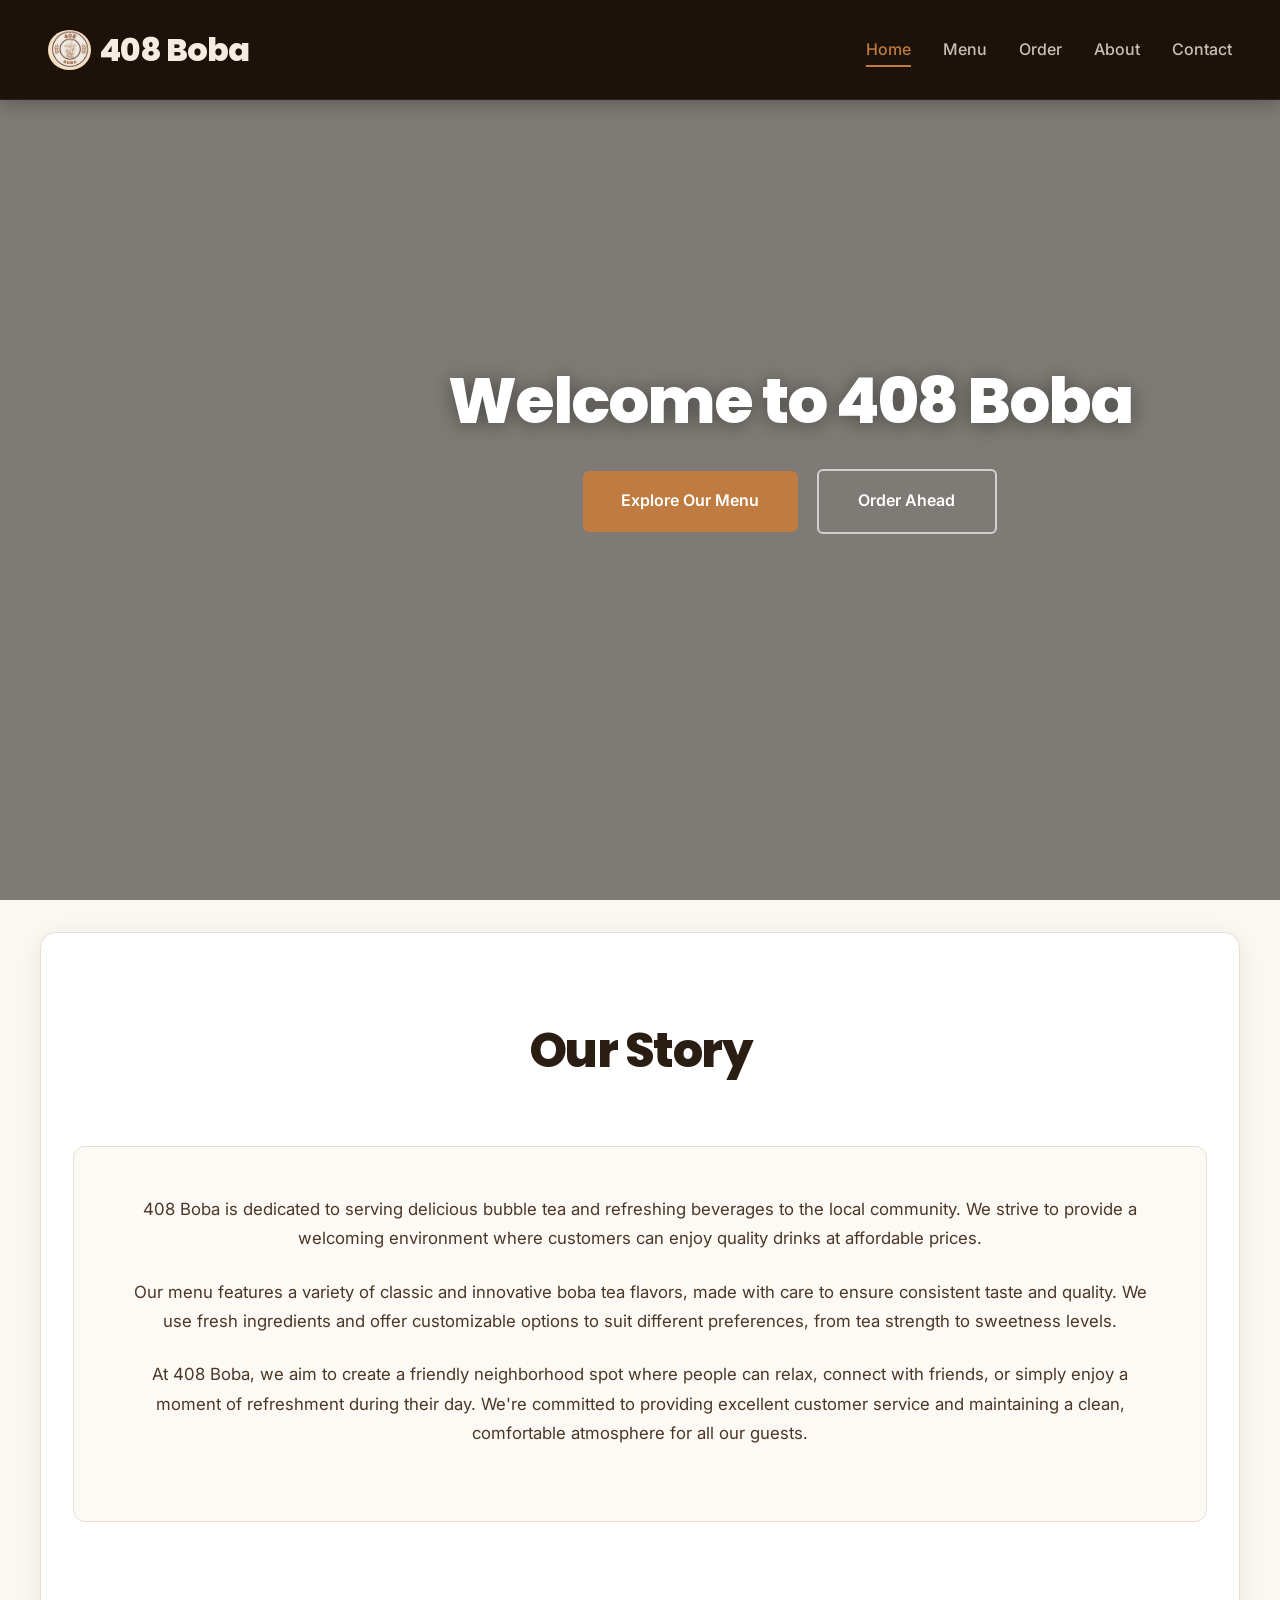
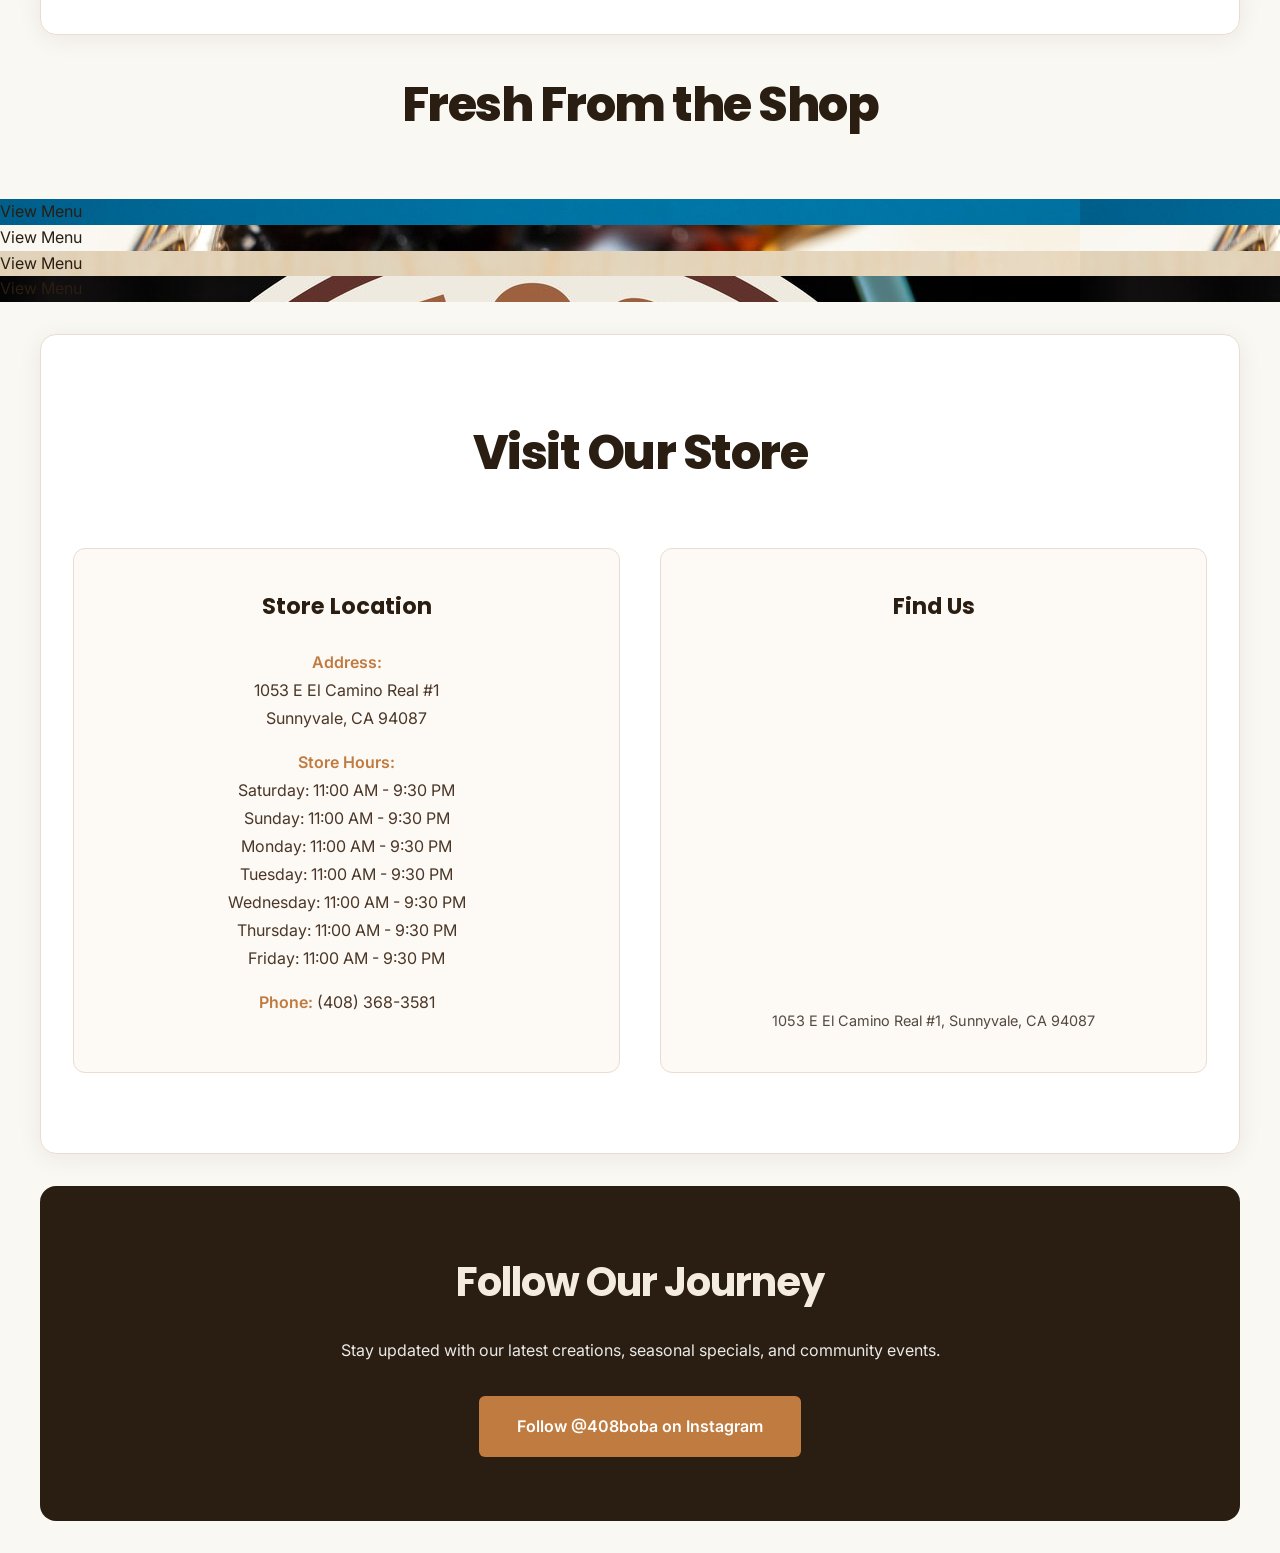
==== commit ca6f2eed: "Revert hero to video, add photo gallery strip" ====
--- a/index.html
+++ b/index.html
@@ -58,6 +58,33 @@
     </div>
   </section>
 
+
+  <section class="gallery-section">
+    <h2 class="section-title">Fresh From the Shop</h2>
+    <div class="gallery-strip">
+      <div class="gallery-card" style="background-image: url('BannerPhotos/banner1.jpg')" onclick="showPage('menu')">
+        <div class="gallery-card-overlay">
+          <span>View Menu</span>
+        </div>
+      </div>
+      <div class="gallery-card" style="background-image: url('BannerPhotos/banner2.jpg')" onclick="showPage('menu')">
+        <div class="gallery-card-overlay">
+          <span>View Menu</span>
+        </div>
+      </div>
+      <div class="gallery-card" style="background-image: url('BannerPhotos/banner3.jpg')" onclick="showPage('menu')">
+        <div class="gallery-card-overlay">
+          <span>View Menu</span>
+        </div>
+      </div>
+      <div class="gallery-card" style="background-image: url('BannerPhotos/banner4.jpg')" onclick="showPage('menu')">
+        <div class="gallery-card-overlay">
+          <span>View Menu</span>
+        </div>
+      </div>
+    </div>
+  </section>
+
   <section class="section">
     <h2 class="section-title">Visit Our Store</h2>
     <div class="location-grid">
@@ -112,7 +139,6 @@
       <button class="menu-tab" onclick="showCategory(this, 'cat-smoothies')">Smoothies</button>
       <button class="menu-tab" onclick="showCategory(this, 'cat-fresh')">Fresh Fruits</button>
       <button class="menu-tab" onclick="showCategory(this, 'cat-teas')">Teas</button>
-      <button class="menu-tab" onclick="showCategory(this, 'cat-other')">Other Drinks</button>
       <button class="menu-tab" onclick="showCategory(this, 'cat-toppings')">Toppings</button>
     </aside>
 
@@ -136,10 +162,10 @@
 
           <div class="menu-item">
             <div class="menu-item-image" onclick="showPage('order')">
-              <img src="DrinkPhotos/MangoMatcha.JPG" alt="Matcha Latte" loading="lazy">
-            </div>
-            <div class="menu-item-content">
-              <h3>Matcha Latte <span style="float:right;">$5.99</span></h3>
+              <img src="DrinkPhotos/MatchaLatte.JPG" alt="Matcha Latte" loading="lazy">
+            </div>
+            <div class="menu-item-content">
+              <h3>Matcha Latte <span style="float:right;">$6.99</span></h3>
               <p>Smooth, earthy matcha blended with creamy milk</p>
             </div>
           </div>
@@ -475,43 +501,6 @@
         </div>
       </div>
 
-      <!-- Other Drinks -->
-      <div class="category" id="cat-other">
-        <h2 class="category-title">Other Drinks</h2>
-        <div class="menu-grid">
-
-          <div class="menu-item">
-            <div class="menu-item-image" onclick="showPage('order')">
-              <img src="DrinkPhotos/Horchata.JPG" alt="Horchata" loading="lazy">
-            </div>
-            <div class="menu-item-content">
-              <h3>Horchata <span style="float:right;">$4.49</span></h3>
-              <p>Creamy rice drink with cinnamon, vanilla, and a touch of sweetness</p>
-            </div>
-          </div>
-
-          <div class="menu-item">
-            <div class="menu-item-image" onclick="showPage('order')">
-              <img src="DrinkPhotos/MangoFlurry.jpg" alt="Coffee" loading="lazy">
-            </div>
-            <div class="menu-item-content">
-              <h3>Coffee <span style="float:right;">$3.49</span></h3>
-              <p>House-brewed coffee served hot or iced</p>
-            </div>
-          </div>
-
-          <div class="menu-item">
-            <div class="menu-item-image" onclick="showPage('order')">
-              <img src="DrinkPhotos/FreshLemonade.JPG" alt="Lemonade" loading="lazy">
-            </div>
-            <div class="menu-item-content">
-              <h3>Lemonade (Flavors Option) <span style="float:right;">$5.49</span></h3>
-              <p>Fresh lemonade available in a variety of fruit flavors</p>
-            </div>
-          </div>
-
-        </div>
-      </div>
 
       <!-- Toppings & Sizes -->
       <div class="category" id="cat-toppings">
--- a/style.css
+++ b/style.css
@@ -190,7 +190,7 @@
     overflow: hidden;
 }
 
-.hero-video-background {
+.hero-slideshow {
     position: absolute;
     top: 0;
     left: 0;
@@ -199,14 +199,21 @@
     z-index: 1;
 }
 
-.hero-video-background video {
+.hero-slideshow .slide {
     position: absolute;
     top: 0;
     left: 0;
     width: 100%;
     height: 100%;
-    object-fit: cover;
-    object-position: center;
+    background-size: cover;
+    background-position: center center;
+    background-repeat: no-repeat;
+    opacity: 0;
+    transition: opacity 1s ease-in-out;
+}
+
+.hero-slideshow .slide.active {
+    opacity: 1;
 }
 
 .video-overlay {
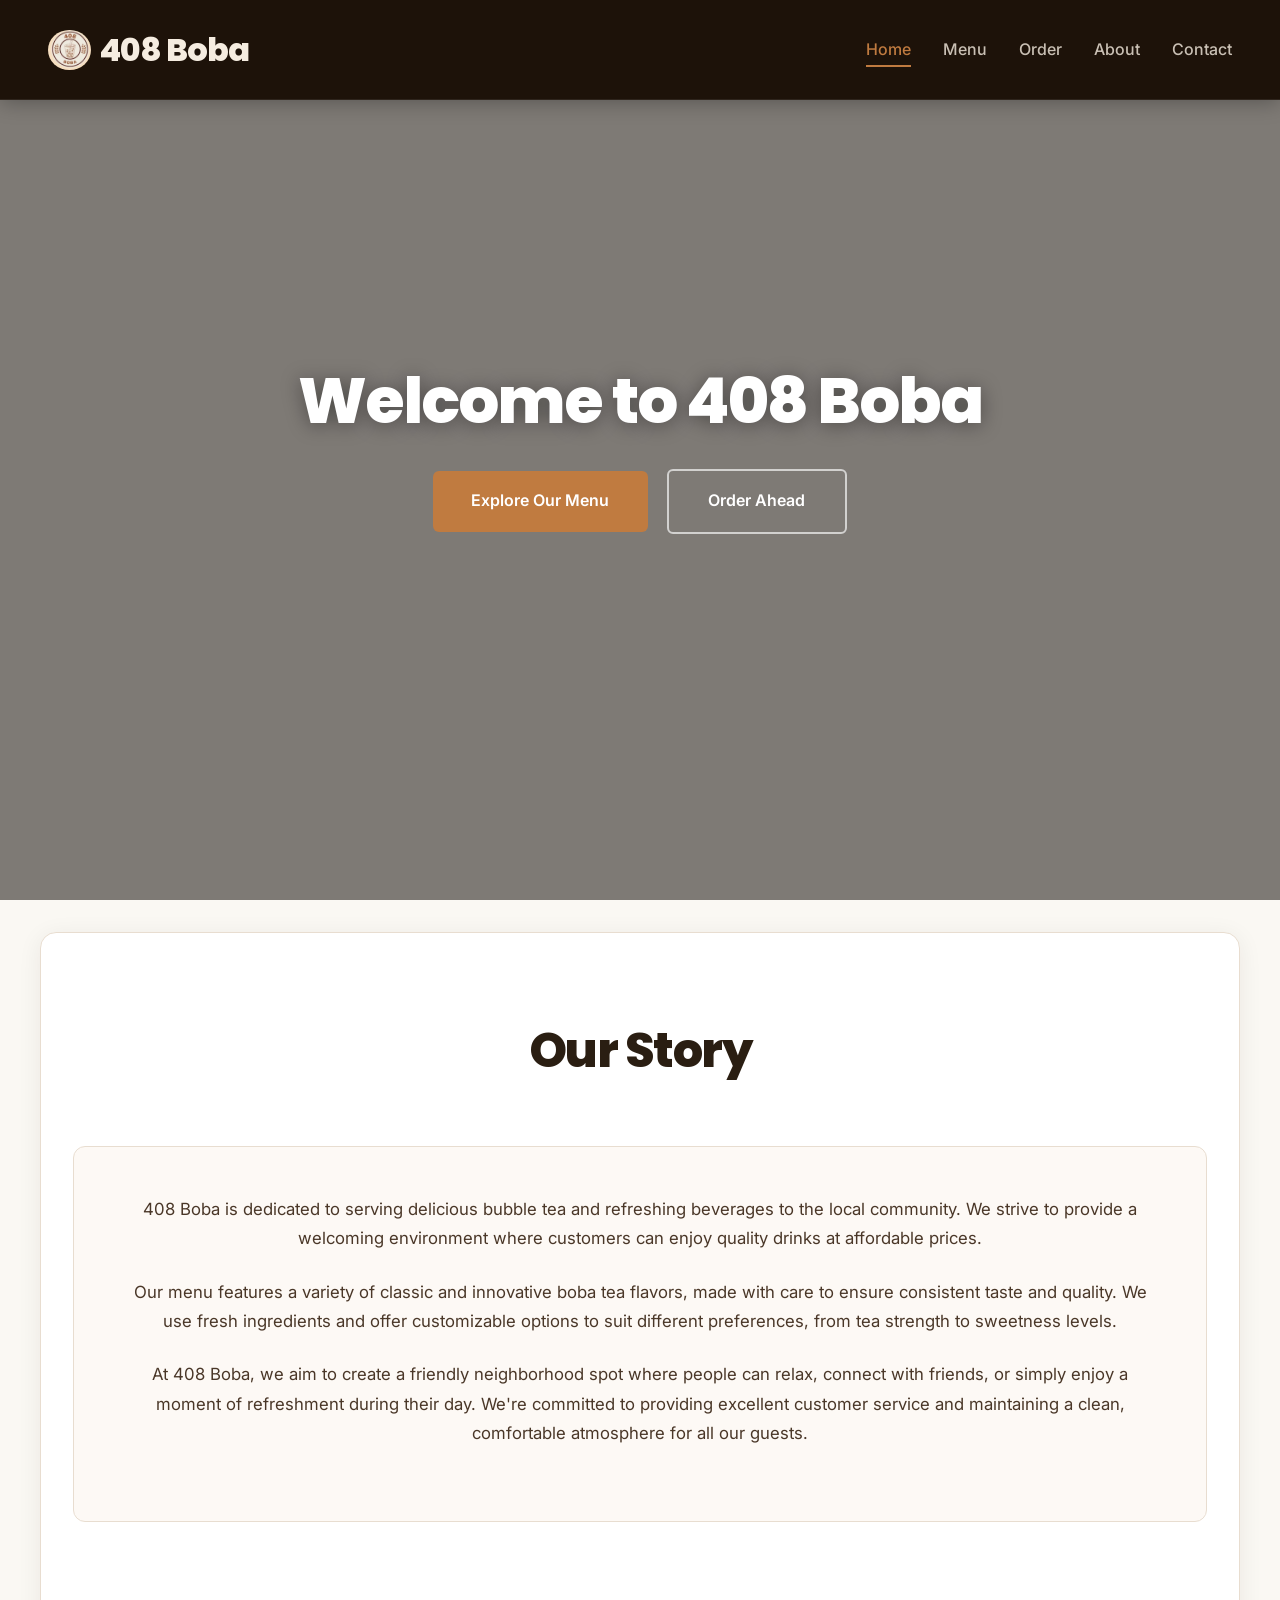
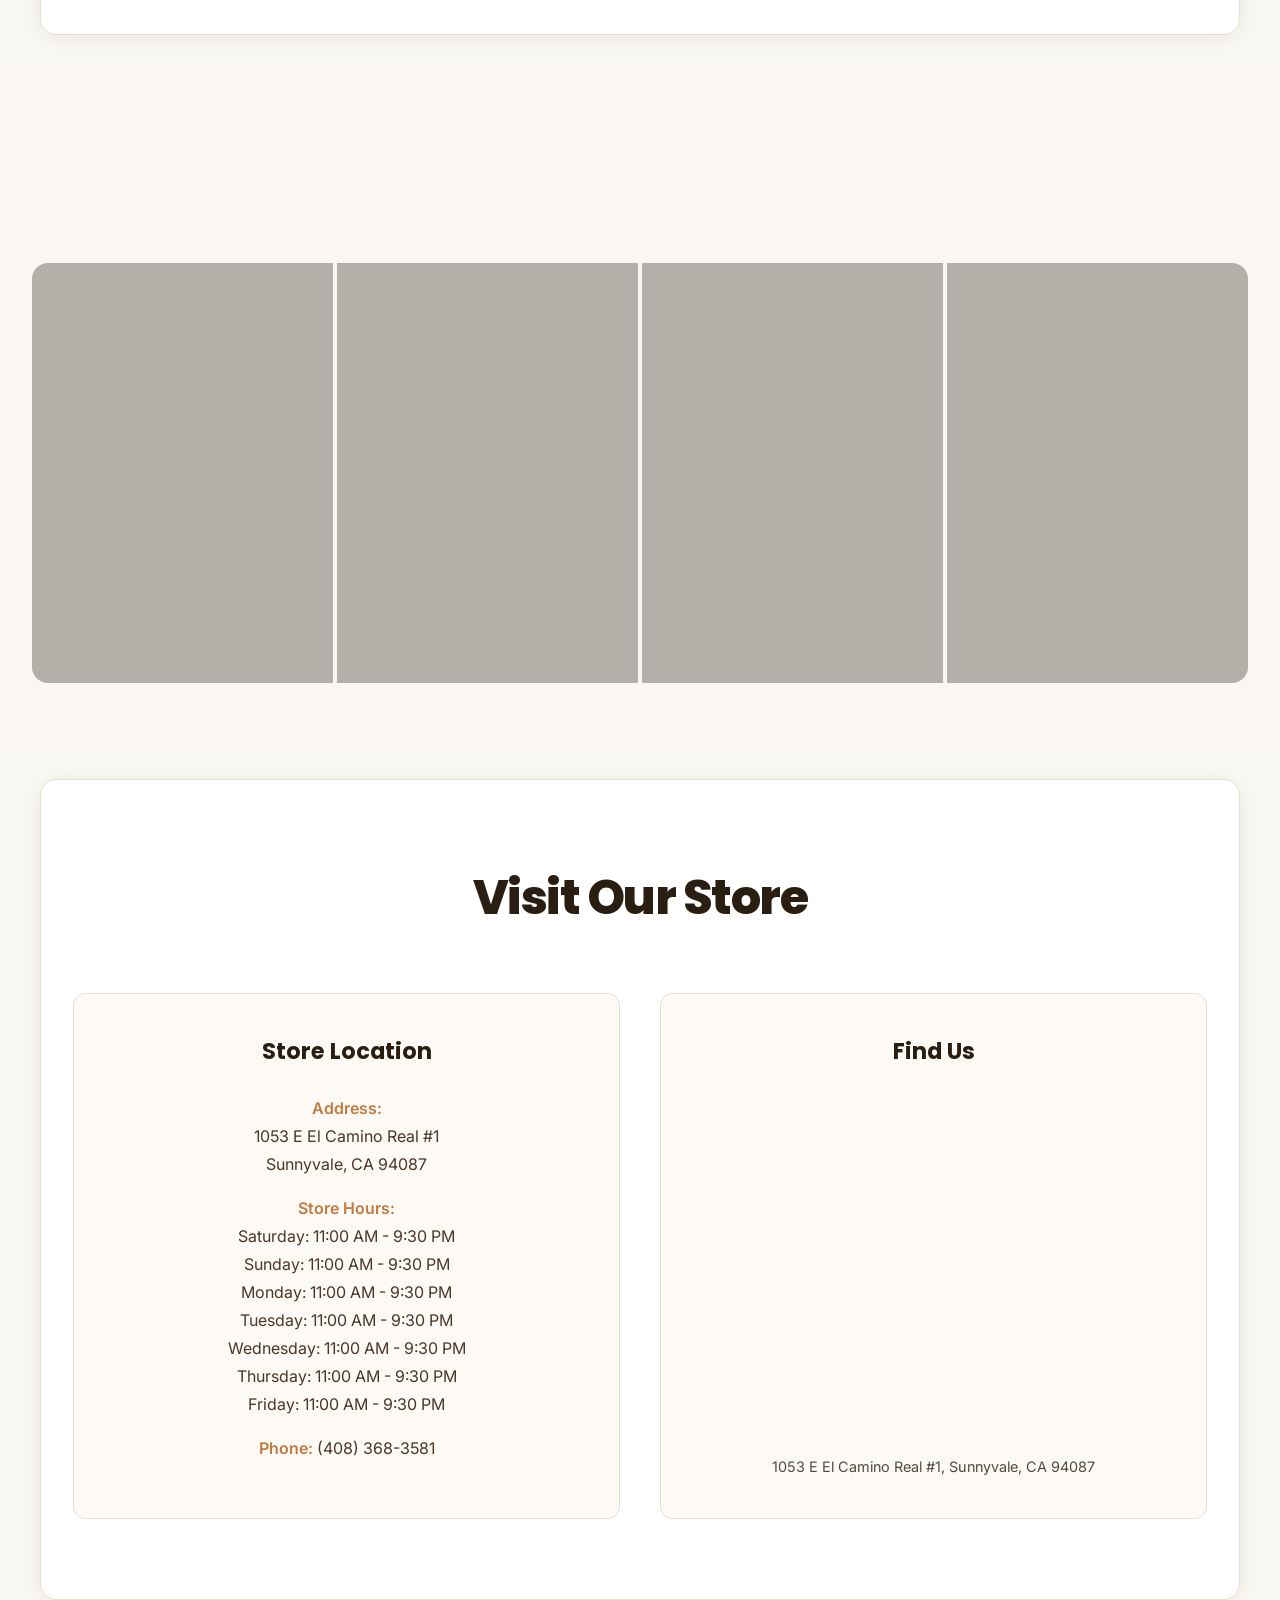
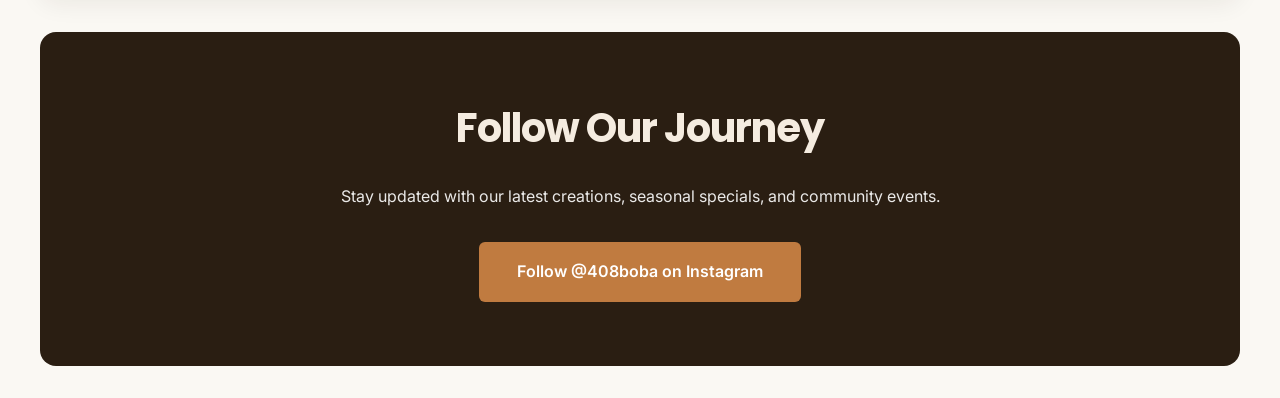
==== commit 3104d058: "Gallery: use drink photos via JS rotator" ====
--- a/index.html
+++ b/index.html
@@ -61,27 +61,11 @@
 
   <section class="gallery-section">
     <h2 class="section-title">Fresh From the Shop</h2>
-    <div class="gallery-strip">
-      <div class="gallery-card" style="background-image: url('BannerPhotos/banner1.jpg')" onclick="showPage('menu')">
-        <div class="gallery-card-overlay">
-          <span>View Menu</span>
-        </div>
-      </div>
-      <div class="gallery-card" style="background-image: url('BannerPhotos/banner2.jpg')" onclick="showPage('menu')">
-        <div class="gallery-card-overlay">
-          <span>View Menu</span>
-        </div>
-      </div>
-      <div class="gallery-card" style="background-image: url('BannerPhotos/banner3.jpg')" onclick="showPage('menu')">
-        <div class="gallery-card-overlay">
-          <span>View Menu</span>
-        </div>
-      </div>
-      <div class="gallery-card" style="background-image: url('BannerPhotos/banner4.jpg')" onclick="showPage('menu')">
-        <div class="gallery-card-overlay">
-          <span>View Menu</span>
-        </div>
-      </div>
+    <div class="gallery-strip" id="drinkGallery">
+      <div class="gallery-card" onclick="showPage('menu')"><div class="gallery-card-overlay"><span>View Menu</span></div></div>
+      <div class="gallery-card" onclick="showPage('menu')"><div class="gallery-card-overlay"><span>View Menu</span></div></div>
+      <div class="gallery-card" onclick="showPage('menu')"><div class="gallery-card-overlay"><span>View Menu</span></div></div>
+      <div class="gallery-card" onclick="showPage('menu')"><div class="gallery-card-overlay"><span>View Menu</span></div></div>
     </div>
   </section>
 
--- a/style.css
+++ b/style.css
@@ -190,7 +190,7 @@
     overflow: hidden;
 }
 
-.hero-slideshow {
+.hero-video-background {
     position: absolute;
     top: 0;
     left: 0;
@@ -199,21 +199,17 @@
     z-index: 1;
 }
 
-.hero-slideshow .slide {
+.hero-video-background video {
     position: absolute;
-    top: 0;
-    left: 0;
-    width: 100%;
-    height: 100%;
-    background-size: cover;
-    background-position: center center;
-    background-repeat: no-repeat;
-    opacity: 0;
-    transition: opacity 1s ease-in-out;
-}
-
-.hero-slideshow .slide.active {
-    opacity: 1;
+    top: 50%;
+    left: 50%;
+    transform: translate(-50%, -50%);
+    min-width: 100%;
+    min-height: 100%;
+    width: auto;
+    height: auto;
+    object-fit: cover;
+    object-position: center;
 }
 
 .video-overlay {
@@ -1279,3 +1275,99 @@
         padding: 0 1rem;
     }
 }
+
+
+/* ── Gallery Strip ── */
+.gallery-section {
+    padding: 4rem 2rem;
+    background: #faf6f1;
+}
+
+.gallery-strip {
+    display: flex;
+    flex-direction: row;
+    max-width: 1400px;
+    margin: 2rem auto 0;
+    border-radius: 16px;
+    overflow: hidden;
+    height: 420px;
+    gap: 4px;
+}
+
+.gallery-card {
+    position: relative;
+    flex: 1;
+    background-size: cover;
+    background-position: center center;
+    cursor: pointer;
+    overflow: hidden;
+    transition: flex 0.5s cubic-bezier(0.4, 0, 0.2, 1);
+    min-width: 0;
+}
+
+.gallery-card::before {
+    content: '';
+    position: absolute;
+    inset: 0;
+    background: rgba(20, 10, 5, 0.3);
+    transition: background 0.4s ease;
+    z-index: 1;
+}
+
+.gallery-card:hover::before {
+    background: rgba(20, 10, 5, 0.55);
+}
+
+.gallery-strip:has(.gallery-card:hover) .gallery-card {
+    flex: 0.6;
+}
+
+.gallery-strip:has(.gallery-card:hover) .gallery-card:hover {
+    flex: 2.5;
+}
+
+.gallery-card-overlay {
+    position: absolute;
+    inset: 0;
+    display: flex;
+    align-items: flex-end;
+    justify-content: center;
+    padding-bottom: 2rem;
+    z-index: 2;
+    opacity: 0;
+    transition: opacity 0.35s ease;
+}
+
+.gallery-card:hover .gallery-card-overlay {
+    opacity: 1;
+}
+
+.gallery-card-overlay span {
+    background: #c07b40;
+    color: white;
+    font-family: 'Poppins', sans-serif;
+    font-weight: 600;
+    font-size: 0.85rem;
+    letter-spacing: 0.08em;
+    text-transform: uppercase;
+    padding: 0.6rem 1.4rem;
+    border-radius: 50px;
+    white-space: nowrap;
+}
+
+/* Mobile: 2x2 grid */
+@media (max-width: 768px) {
+    .gallery-strip {
+        flex-wrap: wrap;
+        height: auto;
+        gap: 4px;
+    }
+    .gallery-card {
+        flex: none !important;
+        width: calc(50% - 2px);
+        height: 200px;
+    }
+    .gallery-card-overlay {
+        opacity: 1;
+    }
+}
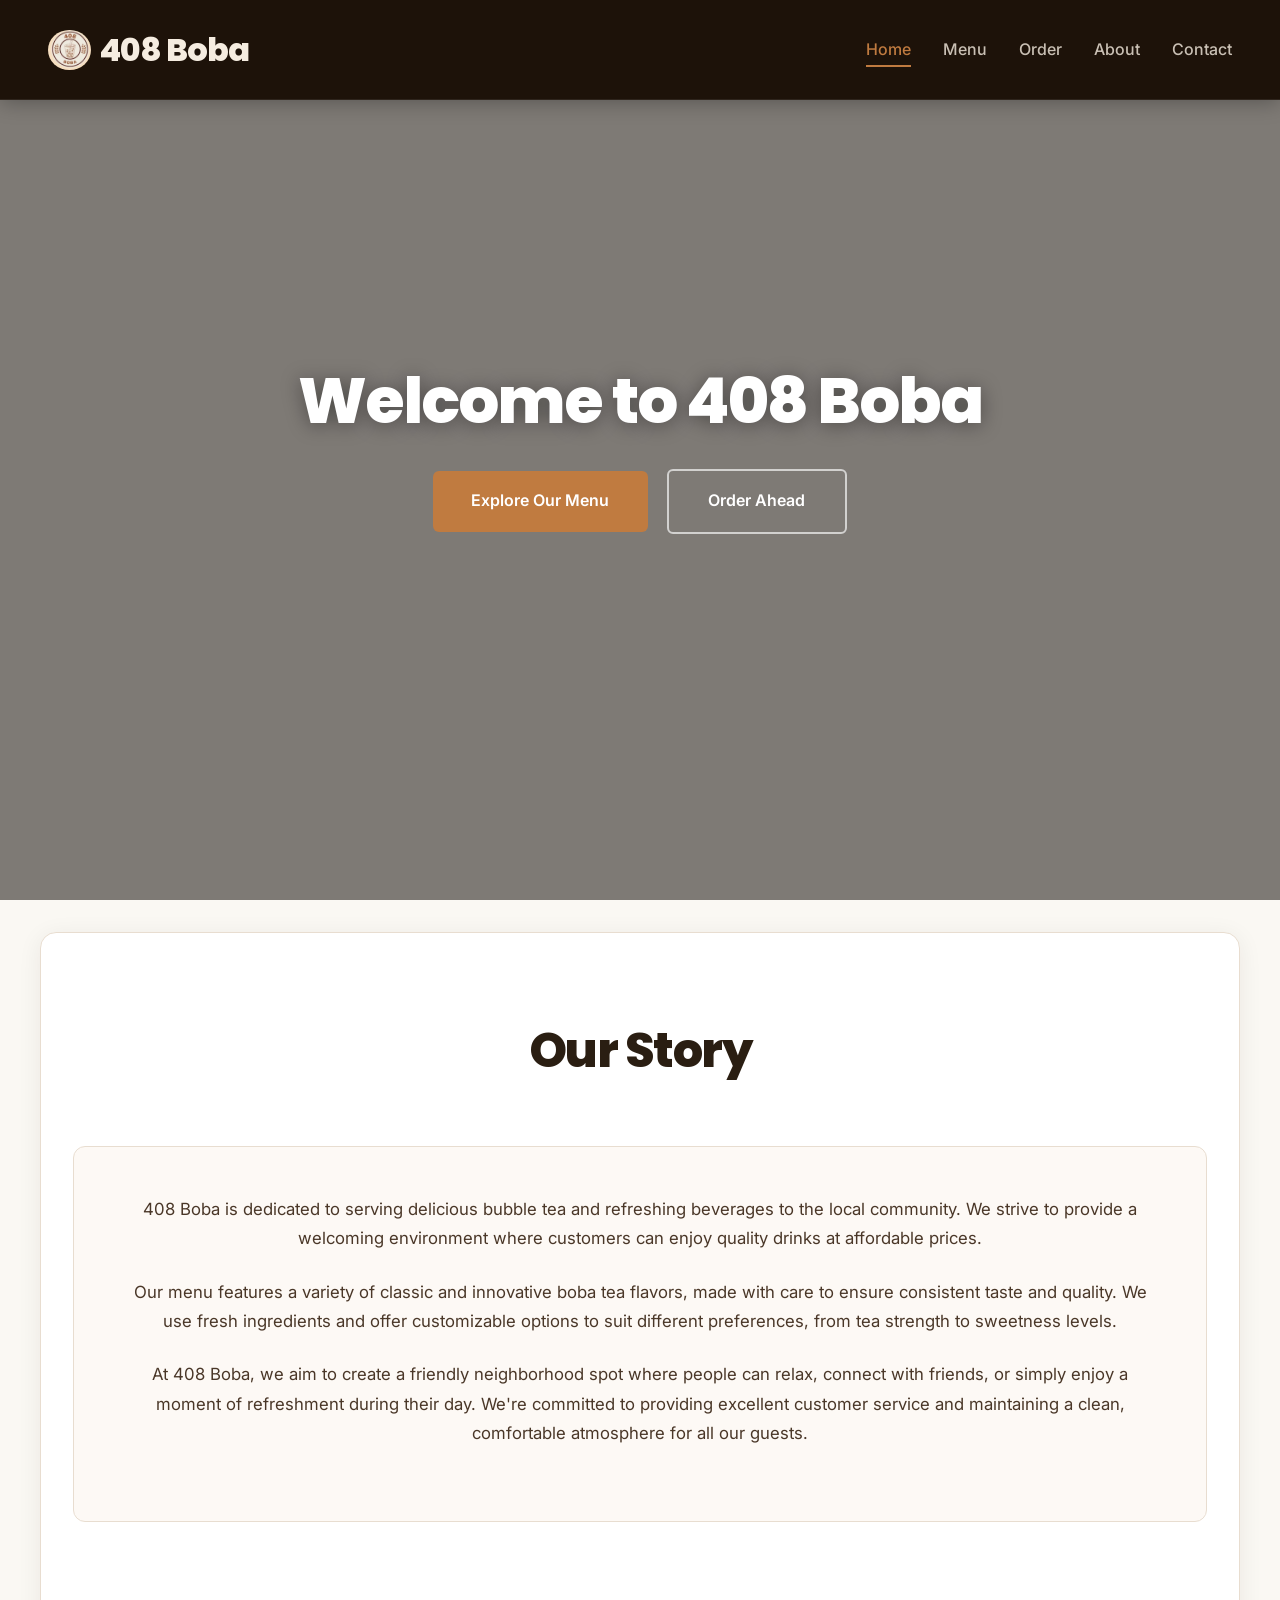
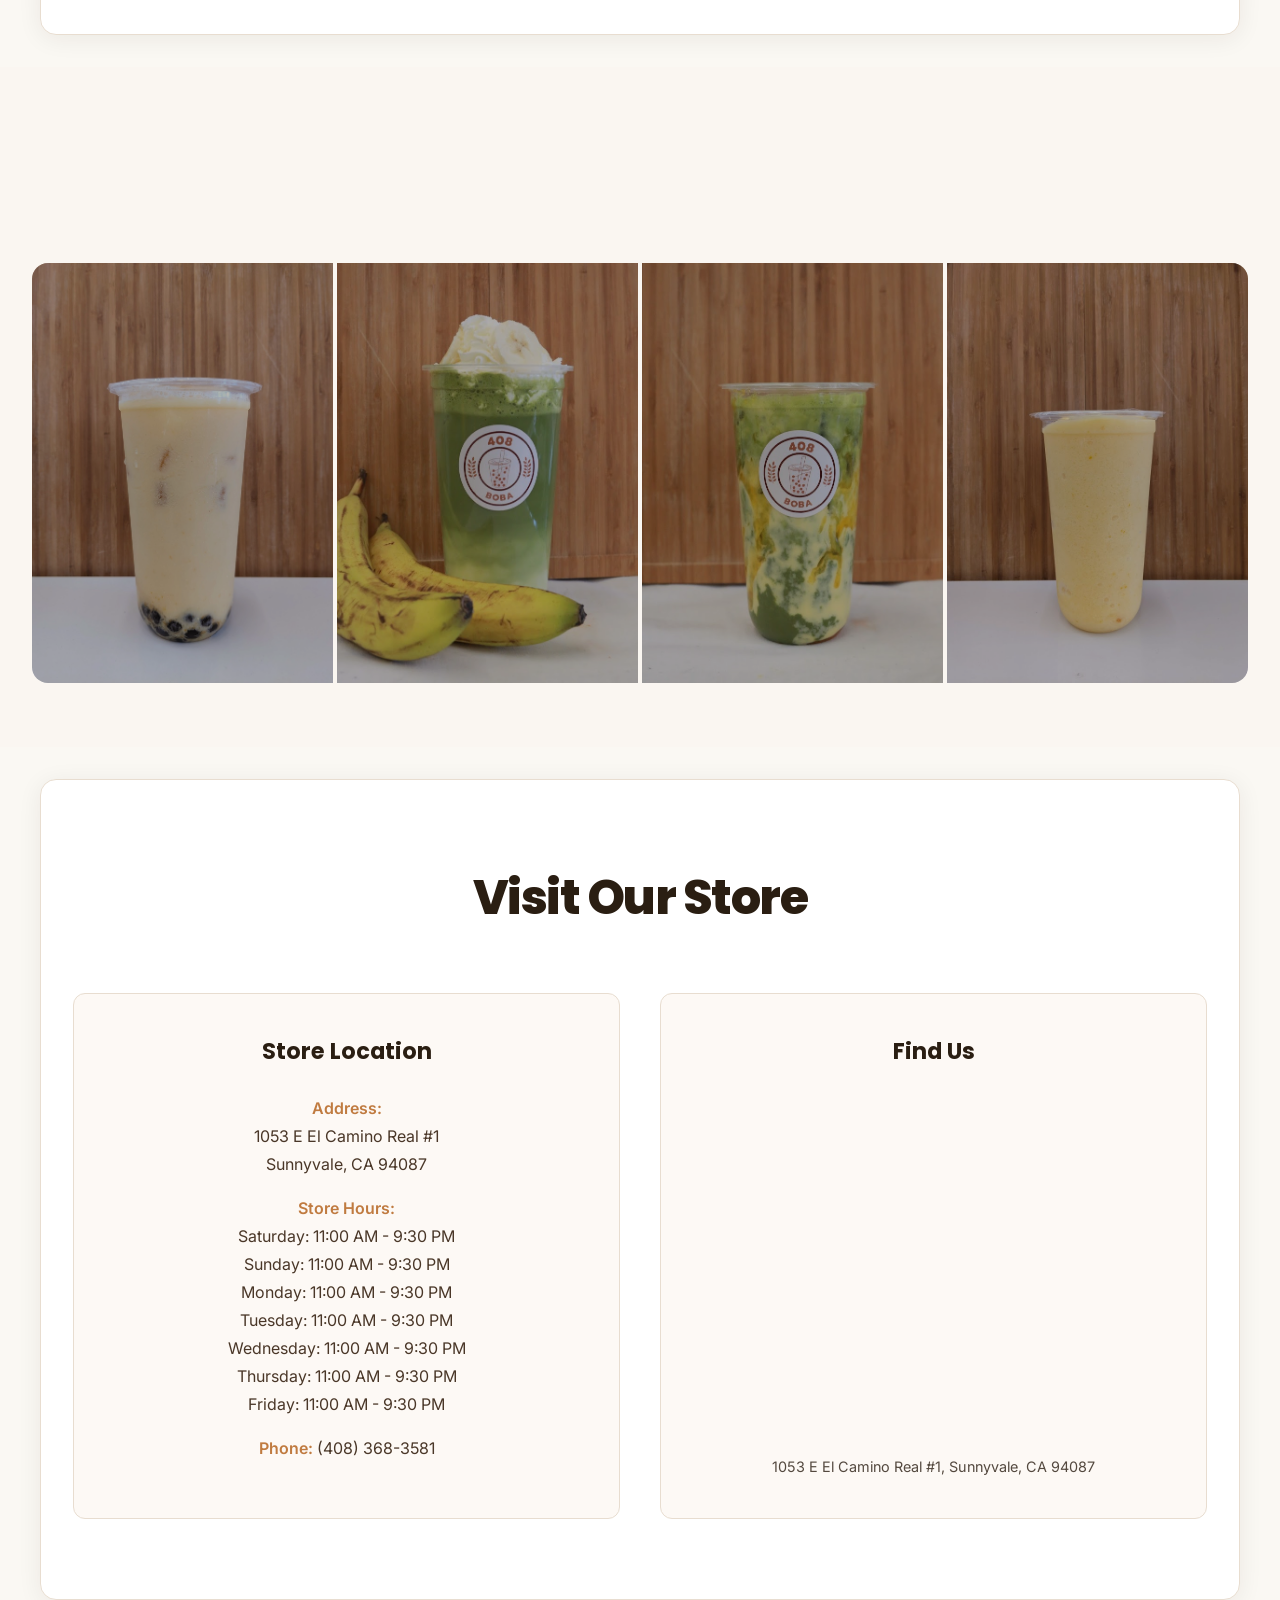
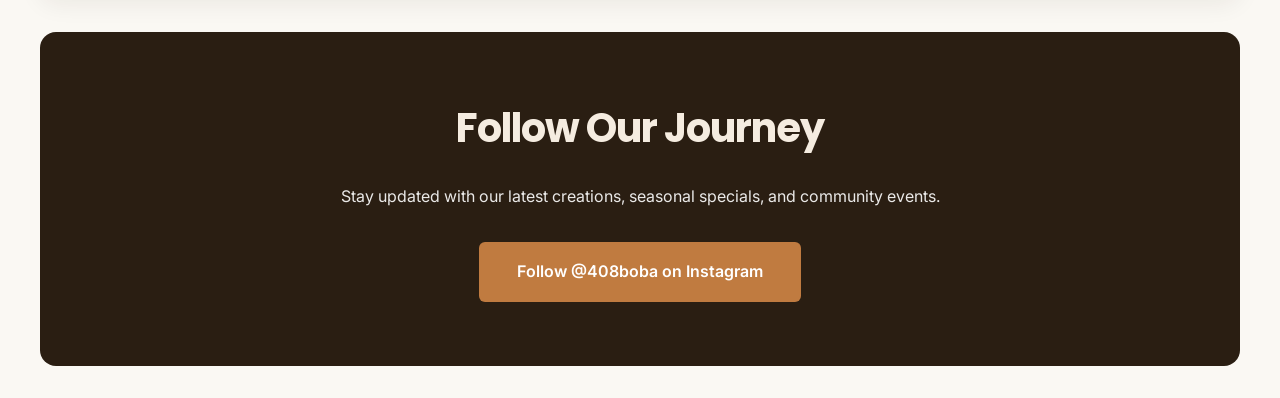
==== commit 2a455096: "Replace hero video with static image background" ====
--- a/index.html
+++ b/index.html
@@ -34,10 +34,7 @@
 <!-- Home Page -->
 <div id="home" class="page active">
   <section class="hero">
-    <div class="hero-video-background">
-      <video muted playsinline preload="auto">
-        <source src="408BobaVid.mp4" type="video/mp4">
-      </video>
+    <div class="hero-image-background">
       <div class="video-overlay"></div>
     </div>
     <div class="hero-content">
--- a/style.css
+++ b/style.css
@@ -1301,8 +1301,9 @@
     background-position: center center;
     cursor: pointer;
     overflow: hidden;
-    transition: flex 0.5s cubic-bezier(0.4, 0, 0.2, 1);
+    transition: flex 0.5s cubic-bezier(0.4, 0, 0.2, 1), opacity 0.4s ease;
     min-width: 0;
+    background-color: #c4bfb8;
 }
 
 .gallery-card::before {
